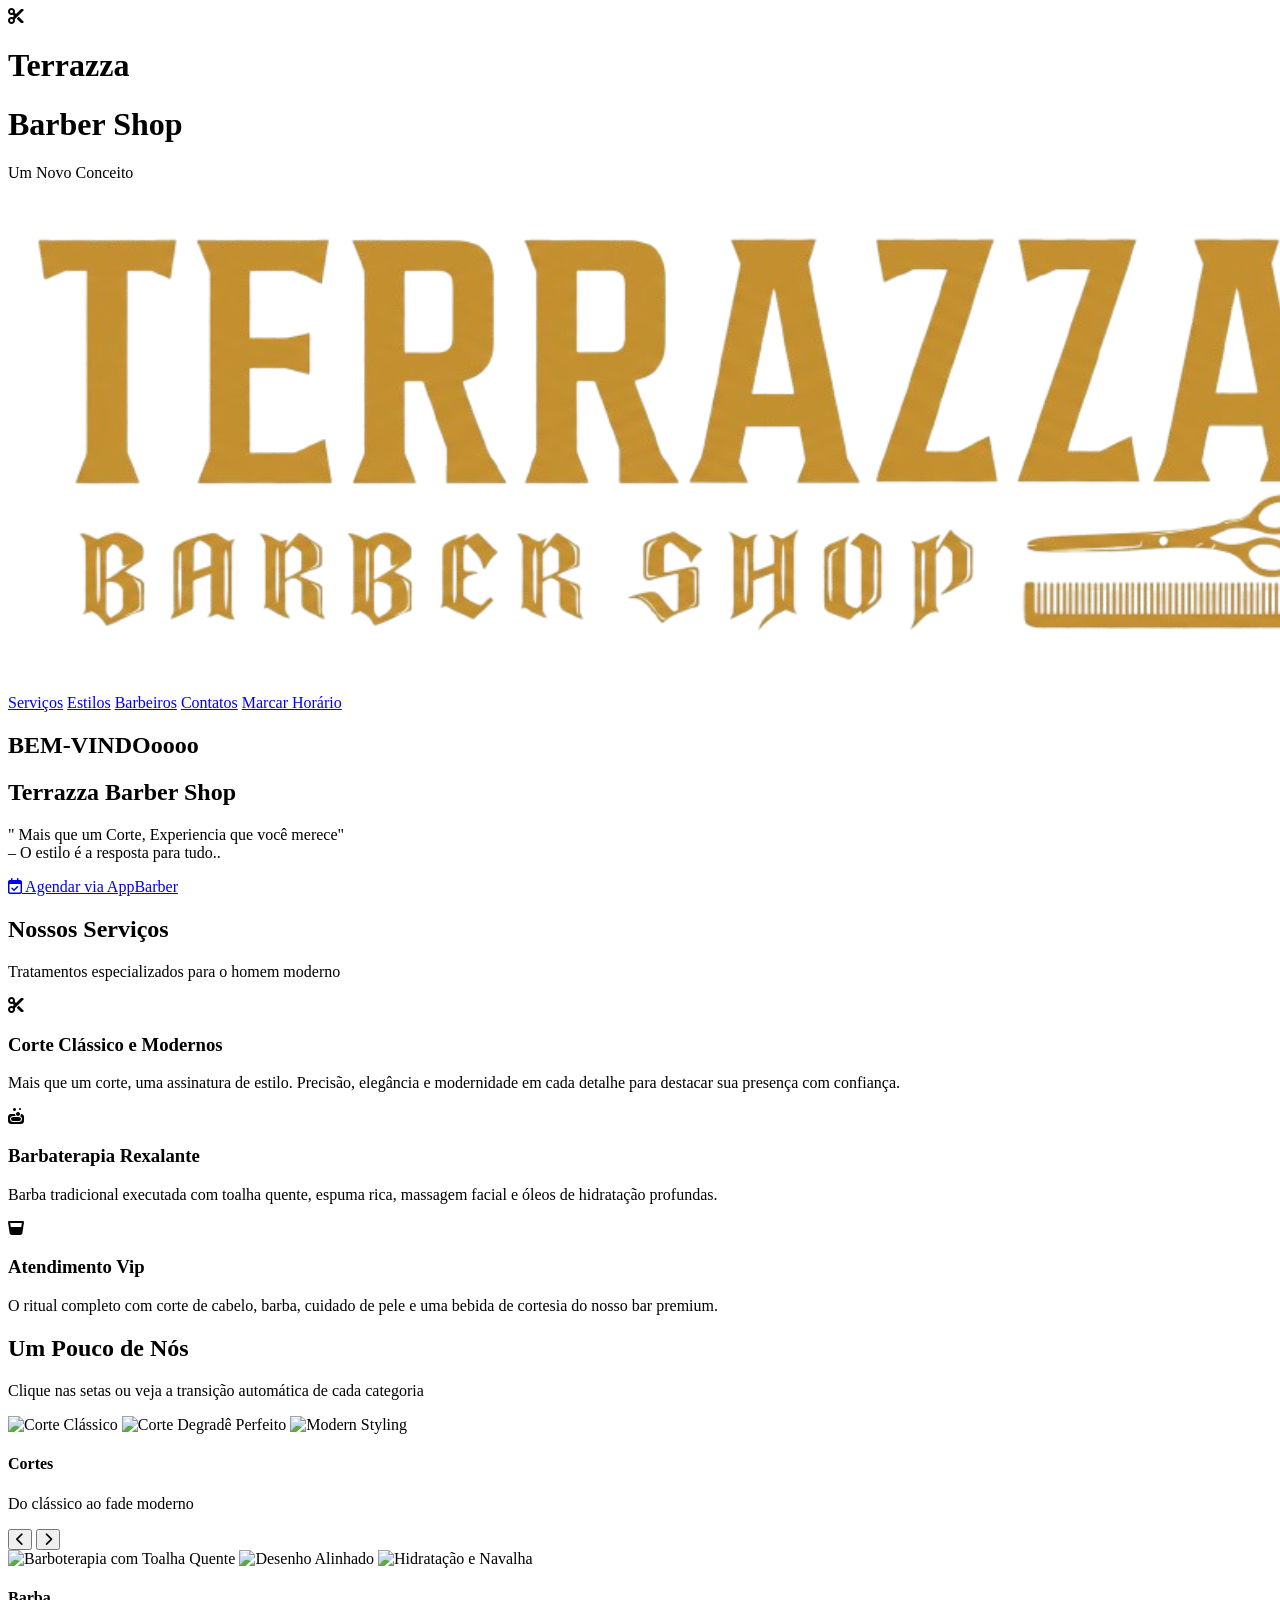
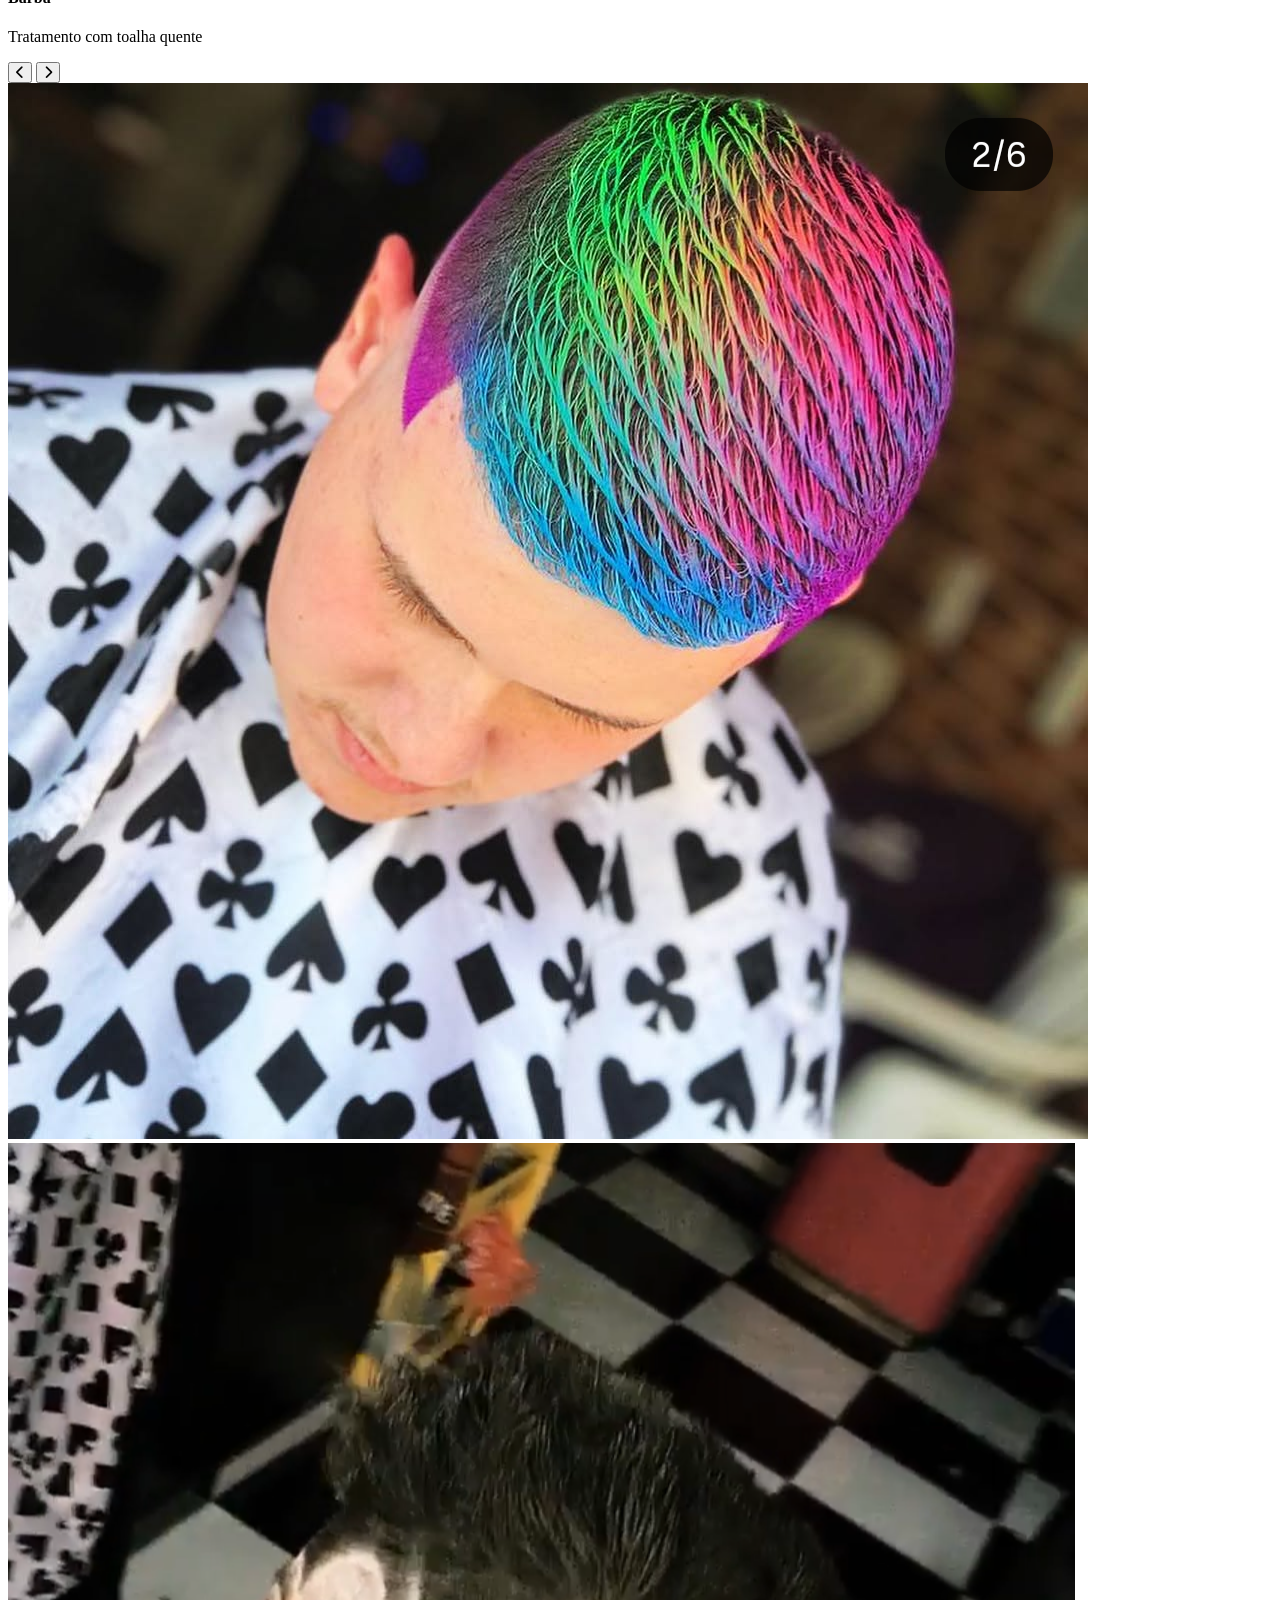
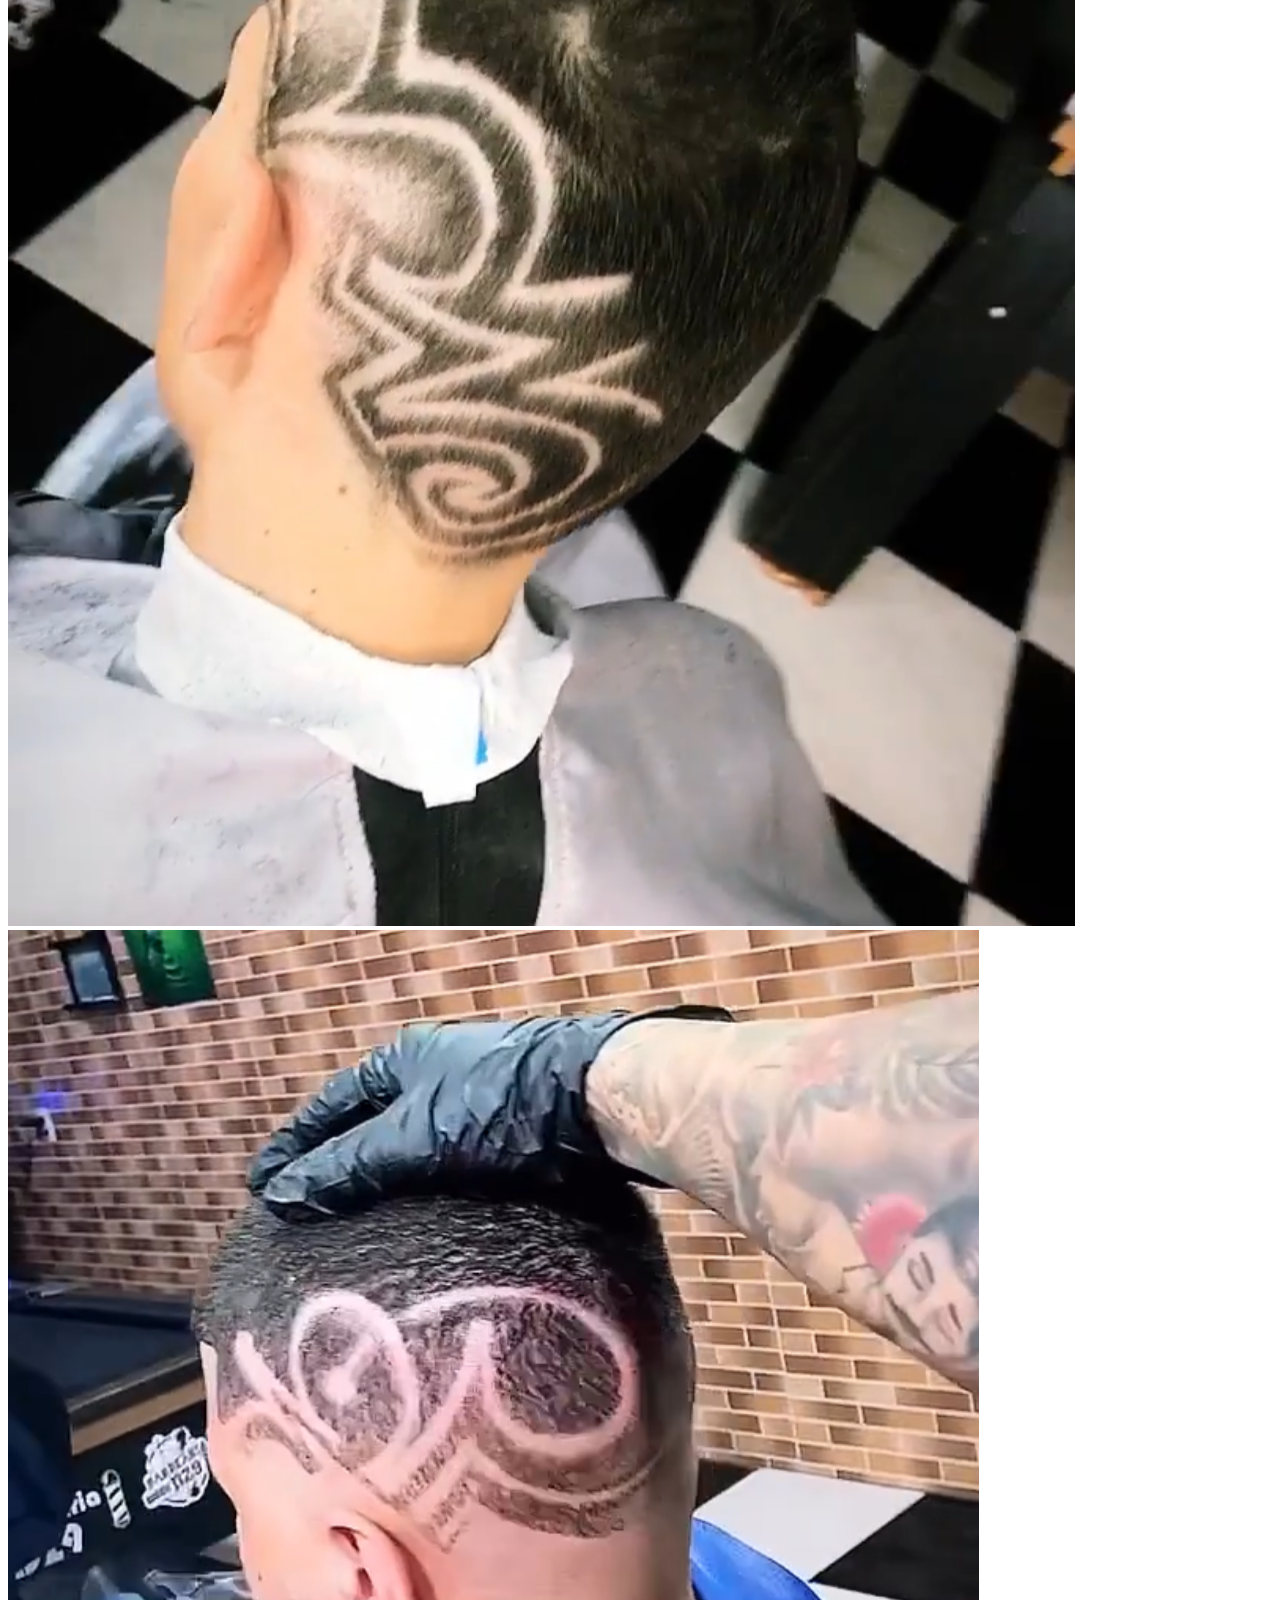
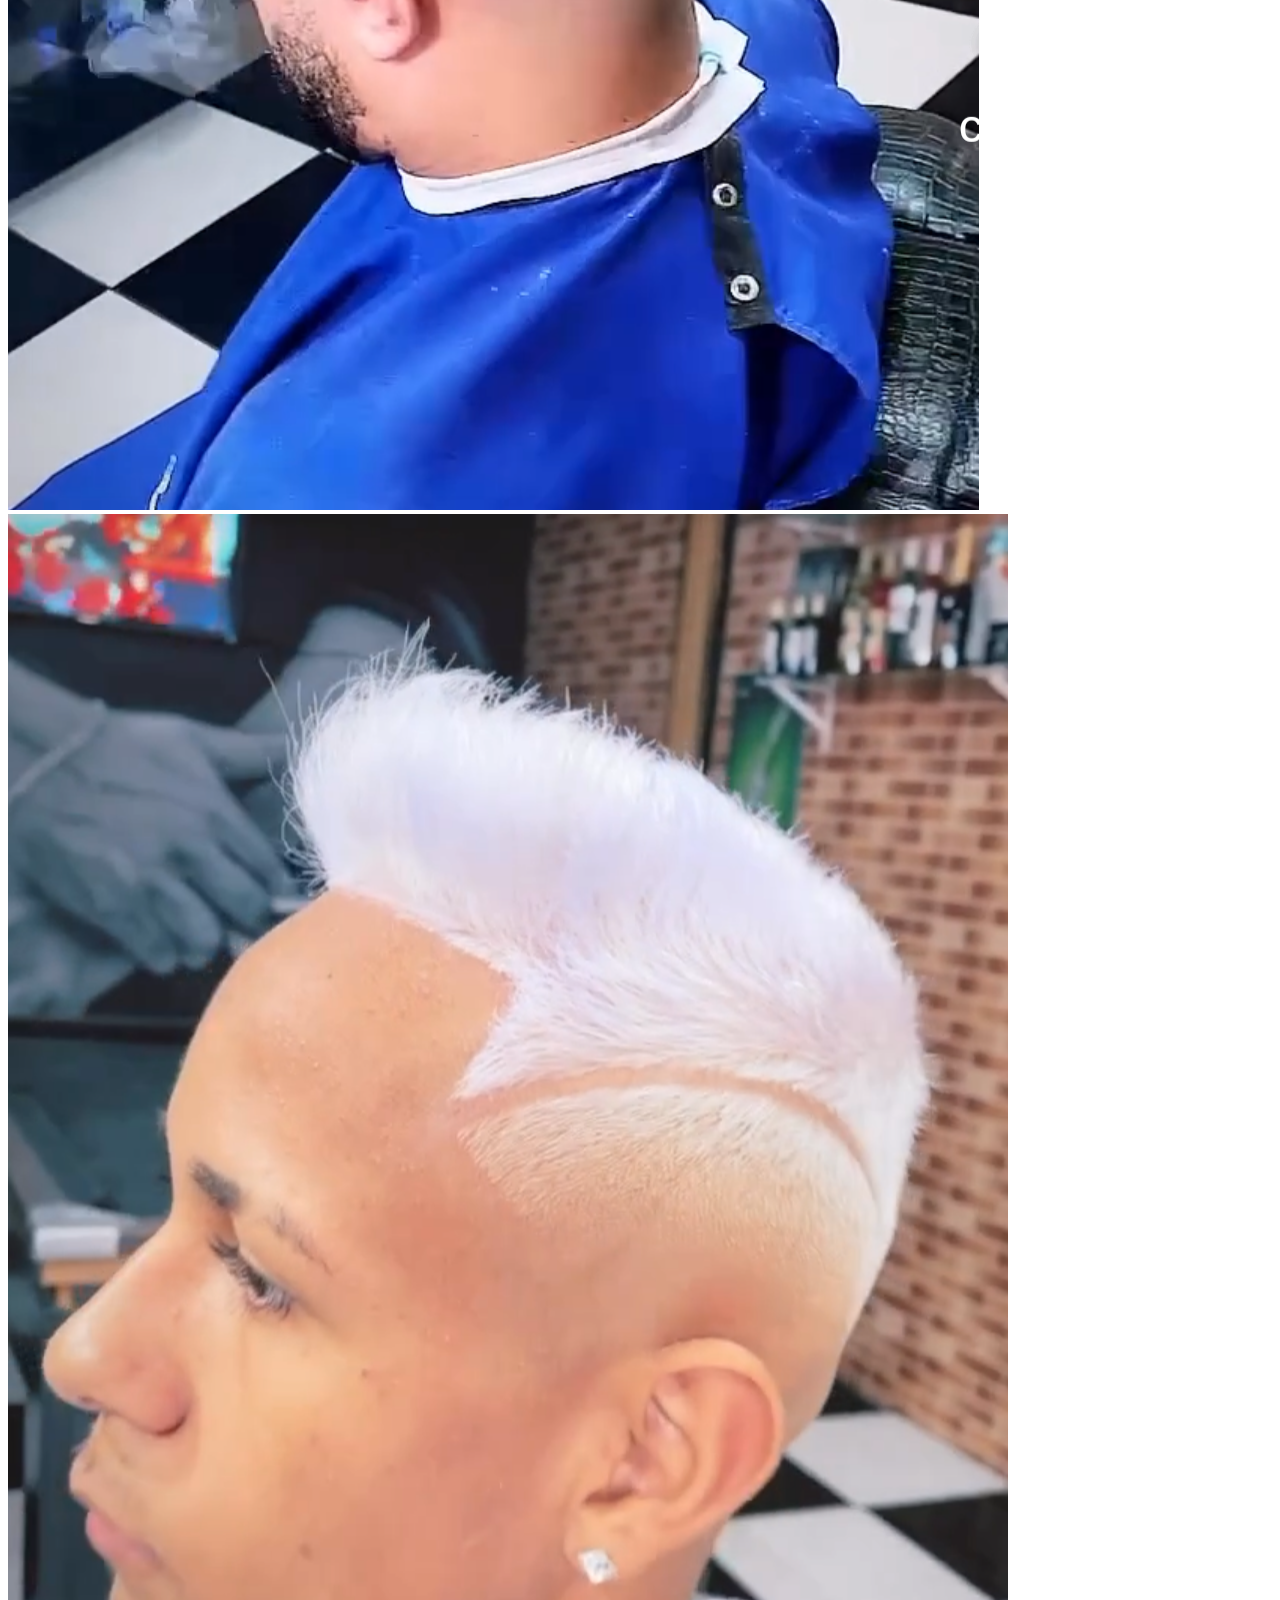
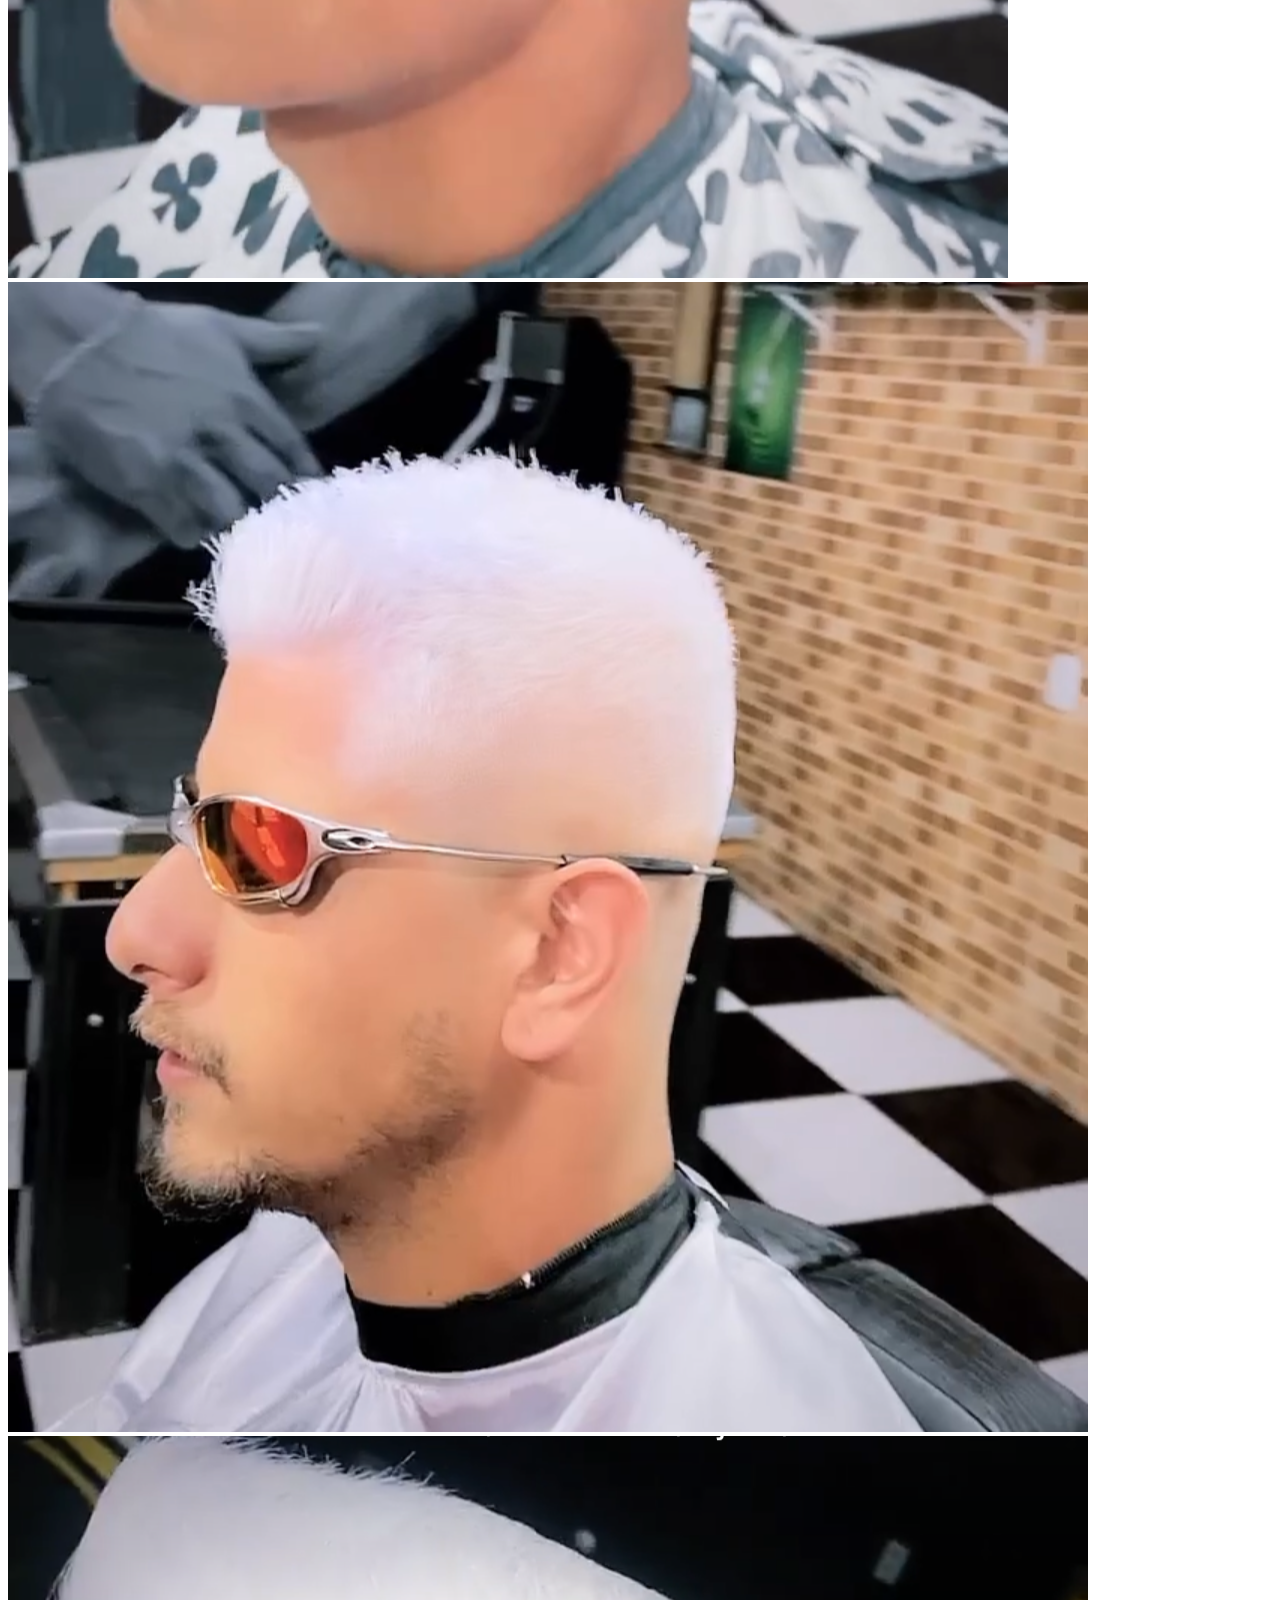
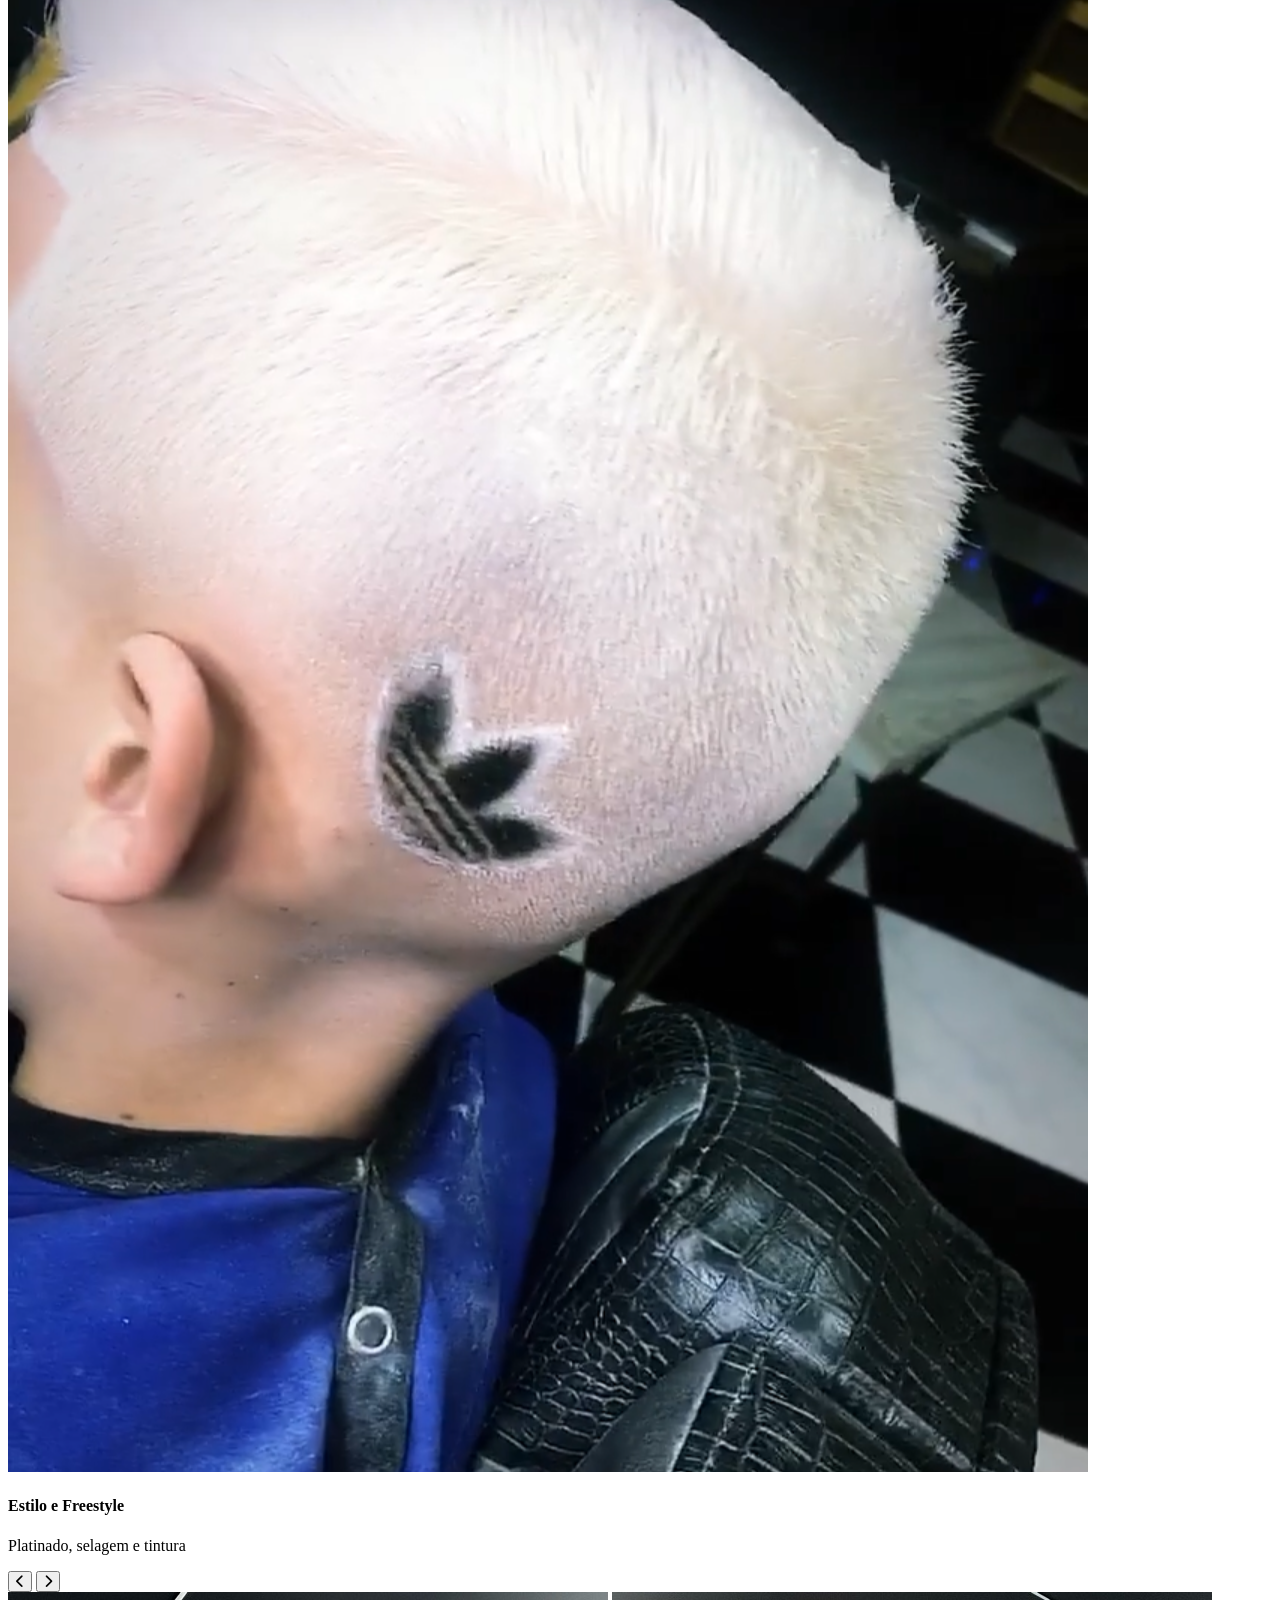
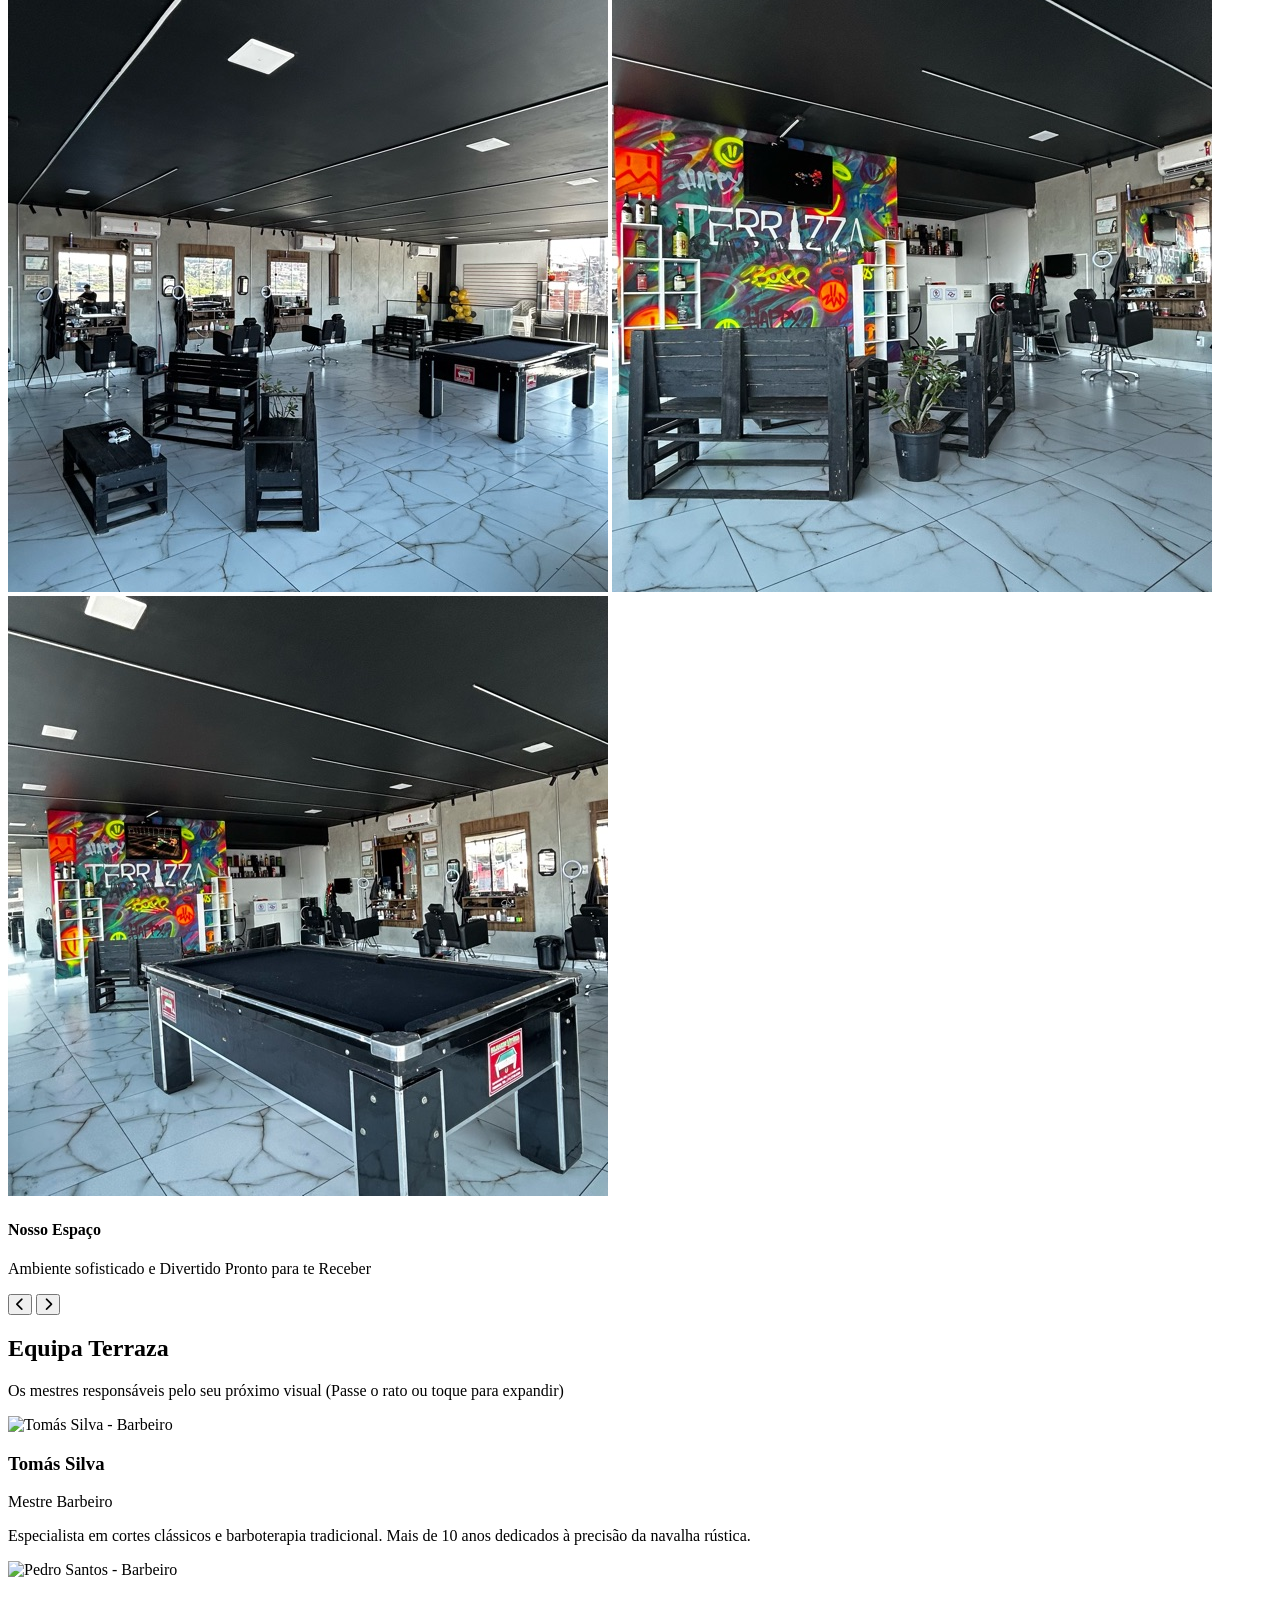
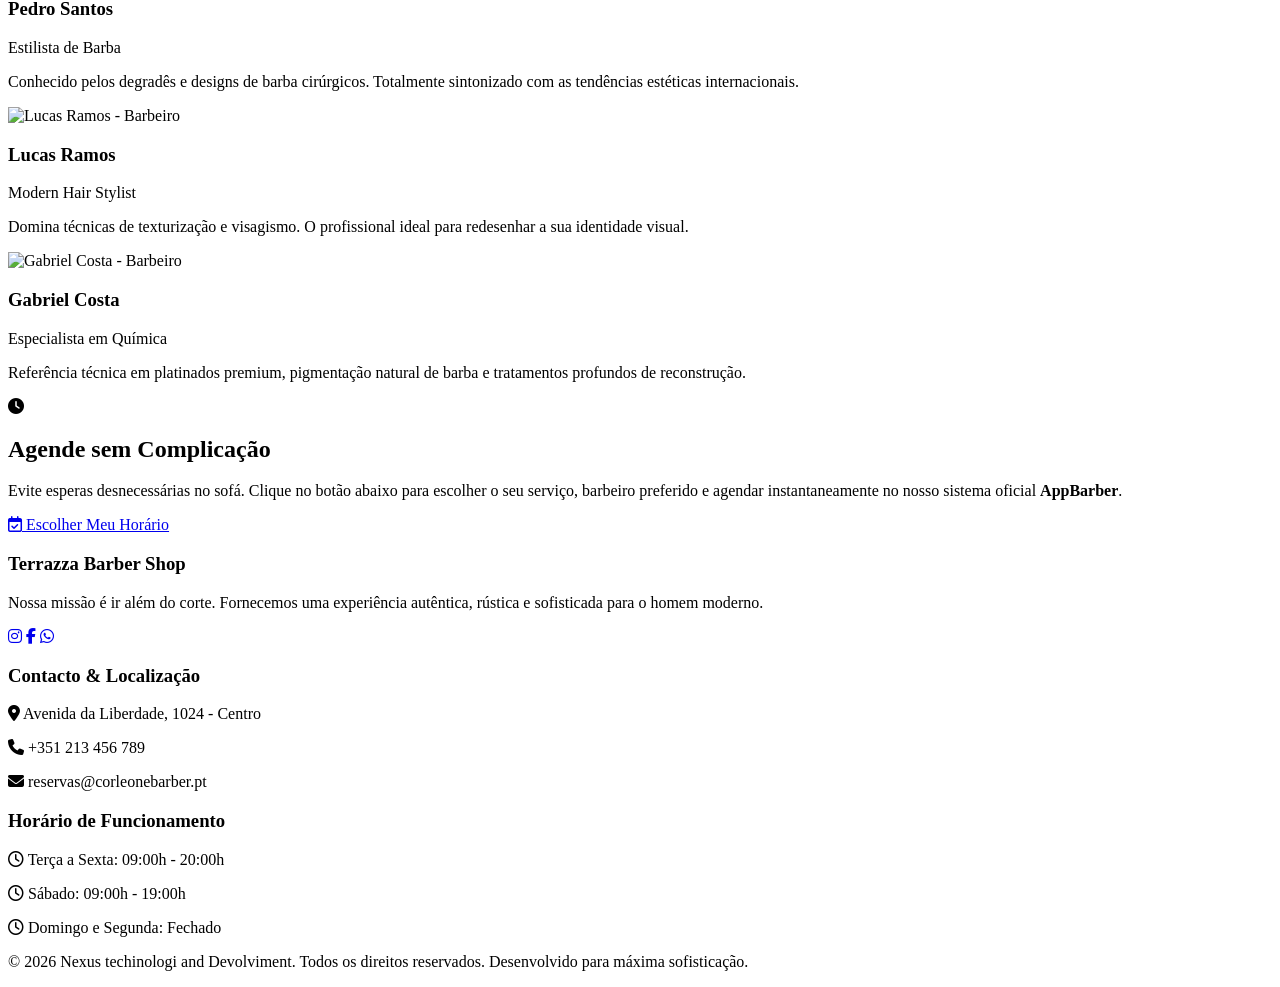
==== Terranza/index.html @ 456a2f0c "troca nove trocou de nome" ====
<!DOCTYPE html>
<html lang="pt">
<head>
    <meta charset="UTF-8">
    <meta name="viewport" content="width=device-width, initial-scale=1.0">
    <title>Terranza</title>
    
    <!-- Google Fonts -->
   <link href="https://fonts.googleapis.com/css2?family=Grenze+Gotisch:wght@700&display=swap" rel="stylesheet">
    <link rel="preconnect" href="https://fonts.googleapis.com">
    <link rel="preconnect" href="https://fonts.gstatic.com" crossorigin>
    <link href="https://fonts.googleapis.com/css2?family=Cinzel:wght@500;700;900&family=Montserrat:wght@300;400;600;800&display=swap" rel="stylesheet">
    <!-- FontAwesome para ícones rústicos -->
    <link rel="stylesheet" href="https://cdnjs.cloudflare.com/ajax/libs/font-awesome/6.4.0/css/all.min.css">
    <link rel="stylesheet" href="style.css">
</head>
<body>

    <!-- 1. Tela de Introdução (Preloader) -->
    <div id="preloader">
        <div class="preloader-conteudo">
            <i class="fa-solid fa-scissors tesoura-animacao"></i>
            <h1 class="preloader-logo">Terrazza</h1>
            <h1 class="preloader-subtitulo">Barber Shop</h1>
            <p class="preloader-slogan">Um Novo Conceito</p>   
        </div>
    </div>

    <!-- 2. Cabeçalho / Menu de Navegação -->
    <header>
        <img src="img/logoTerazza.png" alt="Terranza" class="logo-img">
        <nav>
            <a href="#servicos">Serviços</a>
            <a href="#galeria">Estilos</a>
            <a href="#barbeiros">Barbeiros</a>
            <a href="#contatos">Contatos</a>
            <a href="https://sites.appbarber.com.br/TerrazzaBarberShopp?utm_source=ig&utm_medium=social&utm_content=link_in_bio&fbclid=PAb21jcAR2reBleHRuA2FlbQIxMQBzcnRjBmFwcF9pZA81NjcwNjczNDMzNTI0MjcAAadpq1SL6H-AYDTK7CmD0HTihmGprkiI7F1E87IGQYU8YFIxCDFRo59BxiEW8w_aem_cICkZL1ZEs2uo2X0mKAj1w" class="btn-header">Marcar Horário</a>
        </nav>
    </header>

    <!-- 3. Banner Principal (Hero) -->
    <section id="inicio" class="hero">
        <h2>BEM-VINDOoooo</h2>
        <h1>Terrazza Barber Shop</h1>
        
        <!-- Frase de Efeito Marcante -->
        <p class="frase-efeito">
            " Mais que um Corte, Experiencia que você merece" <br>
            – O estilo é a resposta para tudo..
        </p>
        
        <!-- Link de Integração do AppBarber -->
        <a href="https://sites.appbarber.com.br/TerrazzaBarberShopp?utm_source=ig&utm_medium=social&utm_content=link_in_bio&fbclid=PAb21jcAR2reBleHRuA2FlbQIxMQBzcnRjBmFwcF9pZA81NjcwNjczNDMzNTI0MjcAAadpq1SL6H-AYDTK7CmD0HTihmGprkiI7F1E87IGQYU8YFIxCDFRo59BxiEW8w_aem_cICkZL1ZEs2uo2X0mKAj1w" target="_blank" class="btn-principal">
            <i class="fa-regular fa-calendar-check"></i> Agendar via AppBarber
        </a>
    </section>

    <!-- 4. Secção de Serviços -->
    <section id="servicos" class="secao">
        <div class="titulo-secao">
            <h2>Nossos Serviços</h2>
            <p>Tratamentos especializados para o homem moderno</p>
        </div>
        <div class="servicos-grid">
            <div class="servico-card">
                <i class="fa-solid fa-scissors servico-icone"></i>
                <h3>Corte Clássico e Modernos</h3>
                <p>Mais que um corte, uma assinatura de estilo. Precisão, elegância e modernidade em cada detalhe para destacar sua presença com confiança.</p>
            </div>
            <div class="servico-card">
                <i class="fa-solid fa-soap servico-icone"></i>
                <h3>Barbaterapia Rexalante</h3>
                <p>Barba tradicional executada com toalha quente, espuma rica, massagem facial e óleos de hidratação profundas.</p>
            </div>
            <div class="servico-card">
                <i class="fa-solid fa-whiskey-glass servico-icone"></i>
                <h3>Atendimento Vip</h3>
                <p>O ritual completo com corte de cabelo, barba, cuidado de pele e uma bebida de cortesia do nosso bar premium.</p>
            </div>
        </div>
    </section>

    <!-- 5. Secção Galeria de Estilos (Carrosséis Lado a Lado - Cortes, Barba, Química, Espaço) -->
    <section id="galeria" class="secao">
        <div class="titulo-secao">
            <h2>Um Pouco de Nós</h2>
            <p>Clique nas setas ou veja a transição automática de cada categoria</p>
        </div>
        
        <div class="galeria-grid">
            
            <!-- CARD 1: CORTES -->
            <div class="galeria-item" data-carousel="carousel-cortes">
                <div class="carrossel-slides">
                    <img src="https://images.unsplash.com/photo-1503951914875-452162b0f3f1?auto=format&fit=crop&q=80&w=600" class="slide active" alt="Corte Clássico">
                    <img src="https://images.unsplash.com/photo-1599351431202-1e0f0137899a?auto=format&fit=crop&q=80&w=600" class="slide" alt="Corte Degradê Perfeito">
                    <img src="https://images.unsplash.com/photo-1621605815971-fbc98d665033?auto=format&fit=crop&q=80&w=600" class="slide" alt="Modern Styling">
                </div>
                <div class="galeria-overlay">
                    <h4>Cortes</h4>
                    <p>Do clássico ao fade moderno</p>
                </div>
                <button class="carrossel-btn prev" onclick="mudarSlide('carousel-cortes', -1)"><i class="fas fa-chevron-left"></i></button>
                <button class="carrossel-btn next" onclick="mudarSlide('carousel-cortes', 1)"><i class="fas fa-chevron-right"></i></button>
            </div>

            <!-- CARD 2: BARBA -->
            <div class="galeria-item" data-carousel="carousel-barba">
                <div class="carrossel-slides">
                    <img src="https://images.unsplash.com/photo-1622286342621-4bd786c2447c?auto=format&fit=crop&q=80&w=600" class="slide active" alt="Barboterapia com Toalha Quente">
                    <img src="https://images.unsplash.com/photo-1503951914875-452162b0f3f1?auto=format&fit=crop&q=80&w=600" class="slide" alt="Desenho Alinhado">
                    <img src="https://images.unsplash.com/photo-1517832606299-7ae9b720a186?auto=format&fit=crop&q=80&w=600" class="slide" alt="Hidratação e Navalha">
                </div>
                <div class="galeria-overlay">
                    <h4>Barba</h4>
                    <p>Tratamento com toalha quente</p>
                </div>
                <button class="carrossel-btn prev" onclick="mudarSlide('carousel-barba', -1)"><i class="fas fa-chevron-left"></i></button>
                <button class="carrossel-btn next" onclick="mudarSlide('carousel-barba', 1)"><i class="fas fa-chevron-right"></i></button>
            </div>

            <!-- CARD 3: Estilo e Freestyle -->
            <div class="galeria-item" data-carousel="carousel-quimica">
                <div class="carrossel-slides">
                    <img src="img/1f.png" class="slide  imagem-card" alt="aaa">
                    <img src="img/1a.png" class="slide  imagem-card" alt="bbb">
                    <img src="img/1b.png" class="slide  imagem-card" alt="vvv">
                    <img src="img/1c.png" class="slide  imagem-card" alt="vvv">
                    <img src="img/1d.png" class="slide  imagem-card" alt="vvv">
                    <img src="img/1e.png" class="slide  imagem-card" alt="ddd">
                </div>
                <div class="galeria-overlay">
                    <h4>Estilo e Freestyle</h4>
                    <p>Platinado, selagem e tintura</p>
                </div>
                <button class="carrossel-btn prev" onclick="mudarSlide('carousel-quimica', -1)"><i class="fas fa-chevron-left"></i></button>
                <button class="carrossel-btn next" onclick="mudarSlide('carousel-quimica', 1)"><i class="fas fa-chevron-right"></i></button>
            </div>

            <!-- CARD 4: ESPAÇO -->
            <div class="galeria-item" data-carousel="carousel-espaco">
                <div class="carrossel-slides" id="carousel-espaco">
                    <img src="img/barbeariaR1.jpg" class="slide active imagem-card" alt="bbb">
                    <img src="img/barbeariaR12.jpg" class="slide  imagem-card" alt="vvv">
                    <img src="img/barbeariaR3.jpg" class="slide  imagem-card" alt="vvv">
                 </div>
                <div class="galeria-overlay">
                    <h4>Nosso Espaço</h4>
                    <p>Ambiente sofisticado e Divertido Pronto para te Receber</p>
                </div>
                <button class="carrossel-btn prev" onclick="mudarSlide('carousel-espaco', -1)"><i class="fas fa-chevron-left"></i></button>
                <button class="carrossel-btn next" onclick="mudarSlide('carousel-espaco', 1)"><i class="fas fa-chevron-right"></i></button>
            </div>

        </div>
    </section>

    <!-- 6. Secção de Barbeiros (Equipa) -->
    <section id="barbeiros" class="secao">
        <div class="titulo-secao">
            <h2>Equipa Terraza</h2>
            <p>Os mestres responsáveis pelo seu próximo visual (Passe o rato ou toque para expandir)</p>
        </div>
        
        <div class="barbeiros-container">
            <!-- BARBEIRO 1 -->
            <div class="barbeiro-card">
                <img src="https://images.unsplash.com/photo-1519085360753-af0119f7cbe7?auto=format&fit=crop&q=80&w=600" class="barbeiro-img-bg" alt="Tomás Silva - Barbeiro">
                <div class="barbeiro-overlay">
                    <h3>Tomás Silva</h3>
                    <div class="barbeiro-detalhes">
                        <span>Mestre Barbeiro</span>
                        <p>Especialista em cortes clássicos e barboterapia tradicional. Mais de 10 anos dedicados à precisão da navalha rústica.</p>
                    </div>
                </div>
            </div>

            <!-- BARBEIRO 2 -->
            <div class="barbeiro-card">
                <img src="https://images.unsplash.com/photo-1600486913747-55e5470d6f40?auto=format&fit=crop&q=80&w=600" class="barbeiro-img-bg" alt="Pedro Santos - Barbeiro">
                <div class="barbeiro-overlay">
                    <h3>Pedro Santos</h3>
                    <div class="barbeiro-detalhes">
                        <span>Estilista de Barba</span>
                        <p>Conhecido pelos degradês e designs de barba cirúrgicos. Totalmente sintonizado com as tendências estéticas internacionais.</p>
                    </div>
                </div>
            </div>

            <!-- BARBEIRO 3 -->
            <div class="barbeiro-card">
                <img src="https://images.unsplash.com/photo-1503951914875-452162b0f3f1?auto=format&fit=crop&q=80&w=600" class="barbeiro-img-bg" alt="Lucas Ramos - Barbeiro">
                <div class="barbeiro-overlay">
                    <h3>Lucas Ramos</h3>
                    <div class="barbeiro-detalhes">
                        <span>Modern Hair Stylist</span>
                        <p>Domina técnicas de texturização e visagismo. O profissional ideal para redesenhar a sua identidade visual.</p>
                    </div>
                </div>
            </div>

            <!-- BARBEIRO 4 -->
            <div class="barbeiro-card">
                <img src="https://images.unsplash.com/photo-1621605815971-fbc98d665033?auto=format&fit=crop&q=80&w=600" class="barbeiro-img-bg" alt="Gabriel Costa - Barbeiro">
                <div class="barbeiro-overlay">
                    <h3>Gabriel Costa</h3>
                    <div class="barbeiro-detalhes">
                        <span>Especialista em Química</span>
                        <p>Referência técnica em platinados premium, pigmentação natural de barba e tratamentos profundos de reconstrução.</p>
                    </div>
                </div>
            </div>
        </div>
    </section>

    <!-- 7. Área Especial de Marcações (AppBarber) -->
    <section id="marcações" class="agendamento">
        <div class="agendamento-container">
            <i class="fa-solid fa-clock"></i>
            <h2>Agende sem Complicação</h2>
            <p>Evite esperas desnecessárias no sofá. Clique no botão abaixo para escolher o seu serviço, barbeiro preferido e agendar instantaneamente no nosso sistema oficial <strong>AppBarber</strong>.</p>
            <a href="https://sites.appbarber.com.br/TerrazzaBarberShopp?utm_source=ig&utm_medium=social&utm_content=link_in_bio&fbclid=PAb21jcAR2reBleHRuA2FlbQIxMQBzcnRjBmFwcF9pZA81NjcwNjczNDMzNTI0MjcAAadpq1SL6H-AYDTK7CmD0HTihmGprkiI7F1E87IGQYU8YFIxCDFRo59BxiEW8w_aem_cICkZL1ZEs2uo2X0mKAj1w" target="_blank" class="btn-principal">
                <i class="fa-regular fa-calendar-check"></i> Escolher Meu Horário
            </a>
        </div>
    </section>

    <!-- Rodapé -->
    <footer>
        <div class="footer-conteudo" id="contatos">
            <div class="footer-coluna">
                <h3>Terrazza Barber Shop</h3>
                <p>Nossa missão é ir além do corte. Fornecemos uma experiência autêntica, rústica e sofisticada para o homem moderno.</p>
                <div class="redes-sociais">
                    <a href="#"><i class="fa-brands fa-instagram"></i></a>
                    <a href="#"><i class="fa-brands fa-facebook-f"></i></a>
                    <a href="#"><i class="fa-brands fa-whatsapp"></i></a>
                </div>
            </div>
            <div class="footer-coluna">
                <h3>Contacto & Localização</h3>
                <p><i class="fa-solid fa-location-dot"></i> Avenida da Liberdade, 1024 - Centro</p>
                <p><i class="fa-solid fa-phone"></i> +351 213 456 789</p>
                <p><i class="fa-solid fa-envelope"></i> reservas@corleonebarber.pt</p>
            </div>
            <div class="footer-coluna">
                <h3>Horário de Funcionamento</h3>
                <p><i class="fa-regular fa-clock"></i> Terça a Sexta: 09:00h - 20:00h</p>
                <p><i class="fa-regular fa-clock"></i> Sábado: 09:00h - 19:00h</p>
                <p><i class="fa-regular fa-clock"></i> Domingo e Segunda: Fechado</p>
            </div>
        </div>
        <div class="direitos">
            <p>&copy; 2026 Nexus techinologi and Devolviment. Todos os direitos reservados. Desenvolvido para máxima sofisticação.</p>
        </div>
    </footer>

    <!-- Scripts do Site -->
    <script>
        // 1. Controlo da animação de entrada (Preloader)
        window.addEventListener('load', () => {
            setTimeout(() => {
                const preloader = document.getElementById('preloader');
                preloader.classList.add('ocultar-preloader');
            }, 2200);
        });

        // 1.5 Lógica de Toque e Destaque para as Cartas de Barbeiros (Mobile Friendly)
        document.addEventListener('DOMContentLoaded', () => {
            const cardsBarbeiros = document.querySelectorAll('.barbeiro-card');
            
            cardsBarbeiros.forEach(card => {
                card.addEventListener('click', (e) => {
                    // Se a carta clicada já está expandida, fecha-a
                    if (card.classList.contains('expandido')) {
                        card.classList.remove('expandido');
                    } else {
                        // Fecha qualquer outra carta aberta
                        cardsBarbeiros.forEach(c => c.classList.remove('expandido'));
                        // Expande a carta atual
                        card.classList.add('expandido');
                    }
                });
            });
        });

        // 2. Lógica Independente de Carrossel para cada Coluna da Galeria
        const carrosselEstados = {
            'carousel-cortes': { index: 0 },
            'carousel-barba': { index: 0 },
            'carousel-quimica': { index: 0 },
            'carousel-espaco': { index: 0 }
        };

        function mudarSlide(carouselId, direcao) {
            const itemElemento = document.querySelector(`[data-carousel="${carouselId}"]`);
            if (!itemElemento) return;

            const slides = itemElemento.querySelectorAll('.slide');
            const totalSlides = slides.length;

            // Remove classe ativa do slide atual
            slides[carrosselEstados[carouselId].index].classList.remove('active');

            // Calcula o índice seguinte com loop cíclico
            let novoIndex = carrosselEstados[carouselId].index + direcao;
            if (novoIndex >= totalSlides) novoIndex = 0;
            if (novoIndex < 0) novoIndex = totalSlides - 1;

            // Define o novo índice ativo e adiciona a classe correspondente
            carrosselEstados[carouselId].index = novoIndex;
            slides[novoIndex].classList.add('active');
        }

        // 3. Transição Automática em Tempos Alternados (efeito fluído e dinâmico)
        setInterval(() => mudarSlide('carousel-cortes', 1), 4000);   // Muda a cada 4.0 segundos
        setInterval(() => mudarSlide('carousel-barba', 1), 4500);    // Muda a cada 4.5 segundos
        setInterval(() => mudarSlide('carousel-quimica', 1), 5000);  // Muda a cada 5.0 segundos
        setInterval(() => mudarSlide('carousel-espaco', 1), 5500);   // Muda a cada 5.5 segundos
    </script>
</body>
</html>
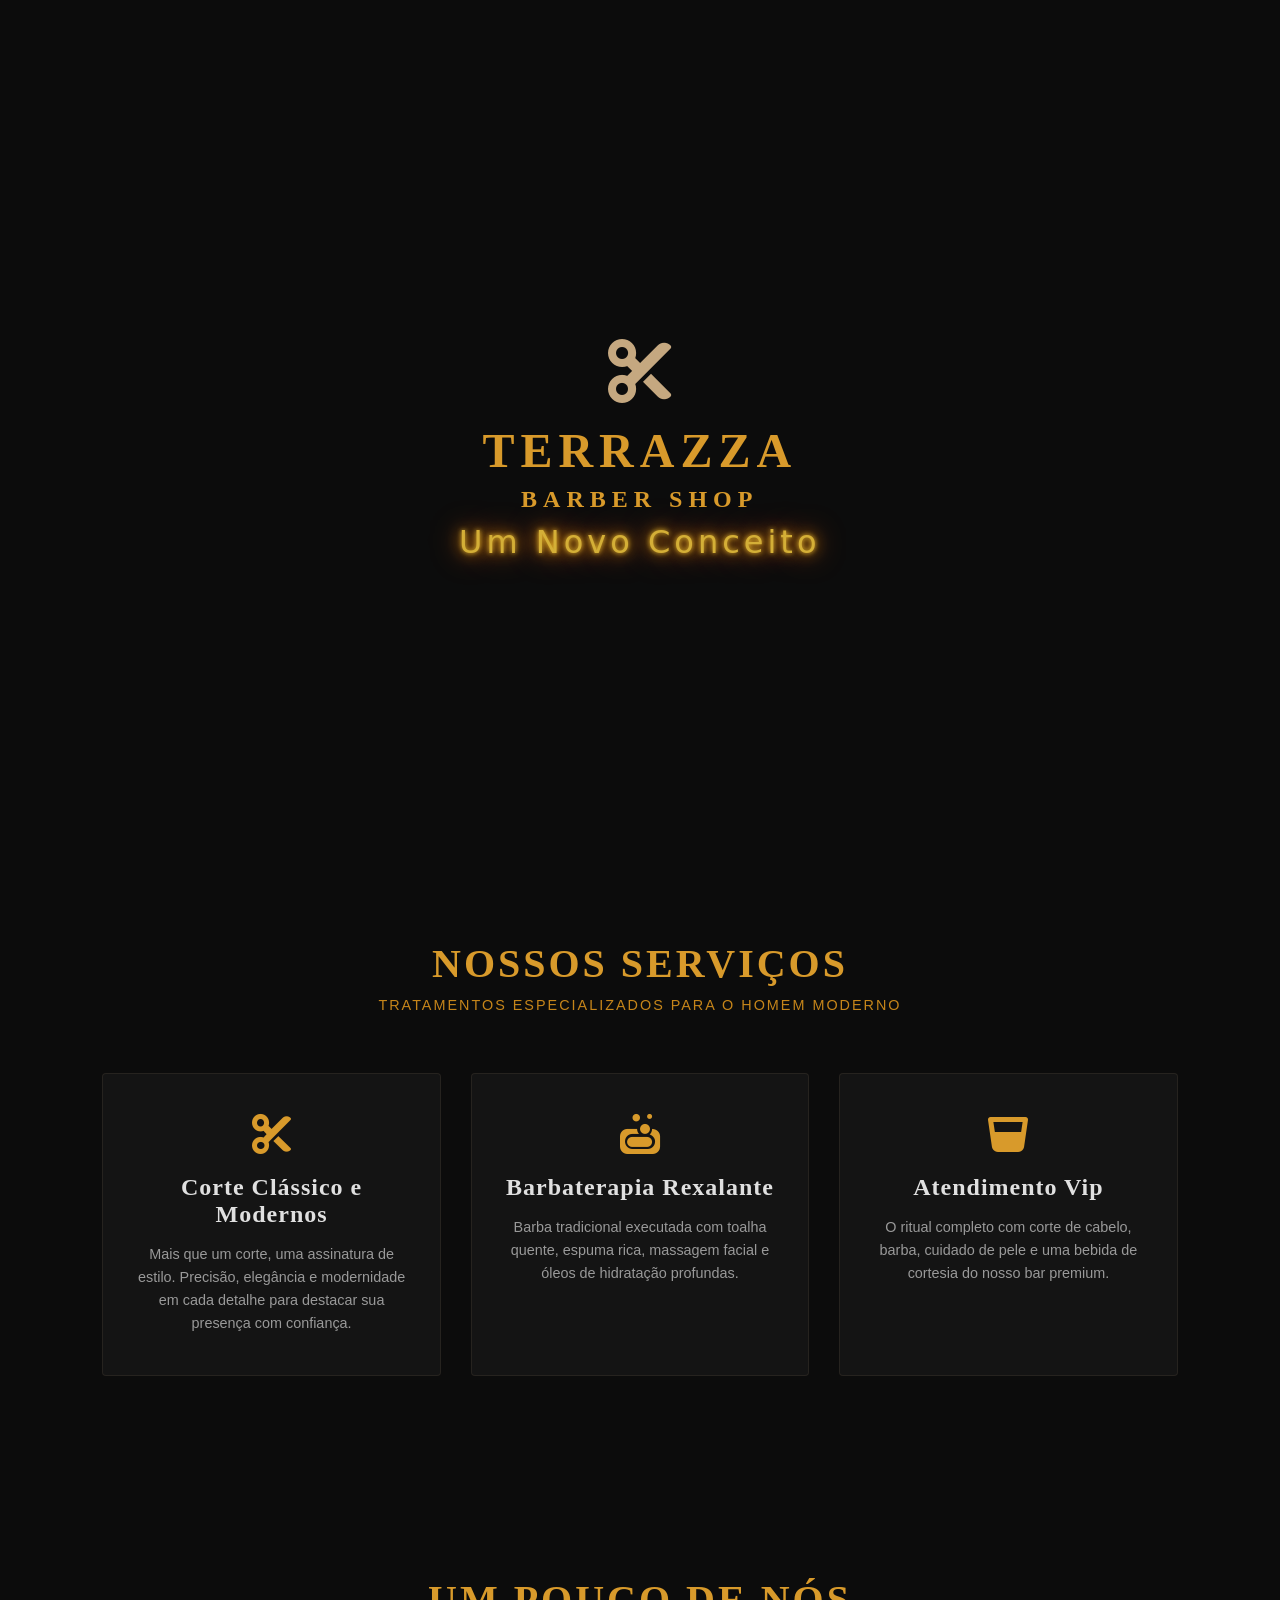
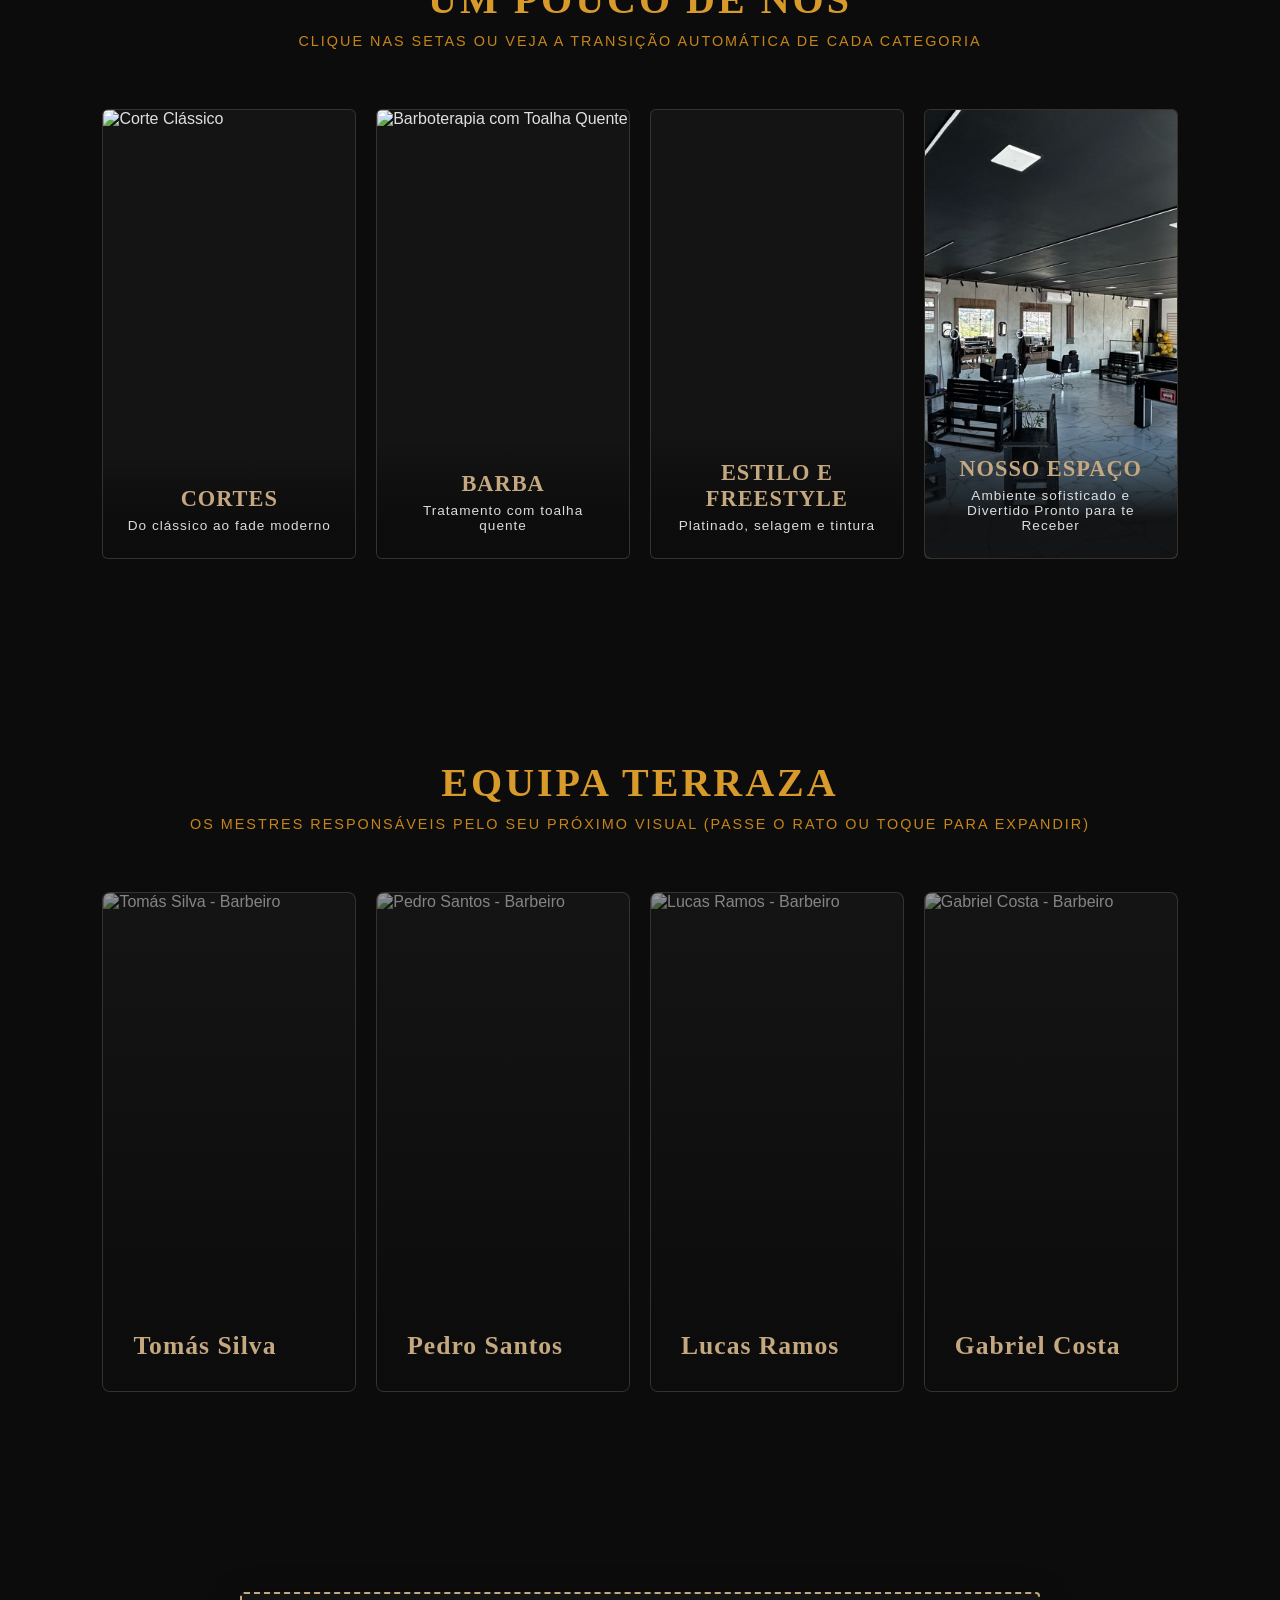
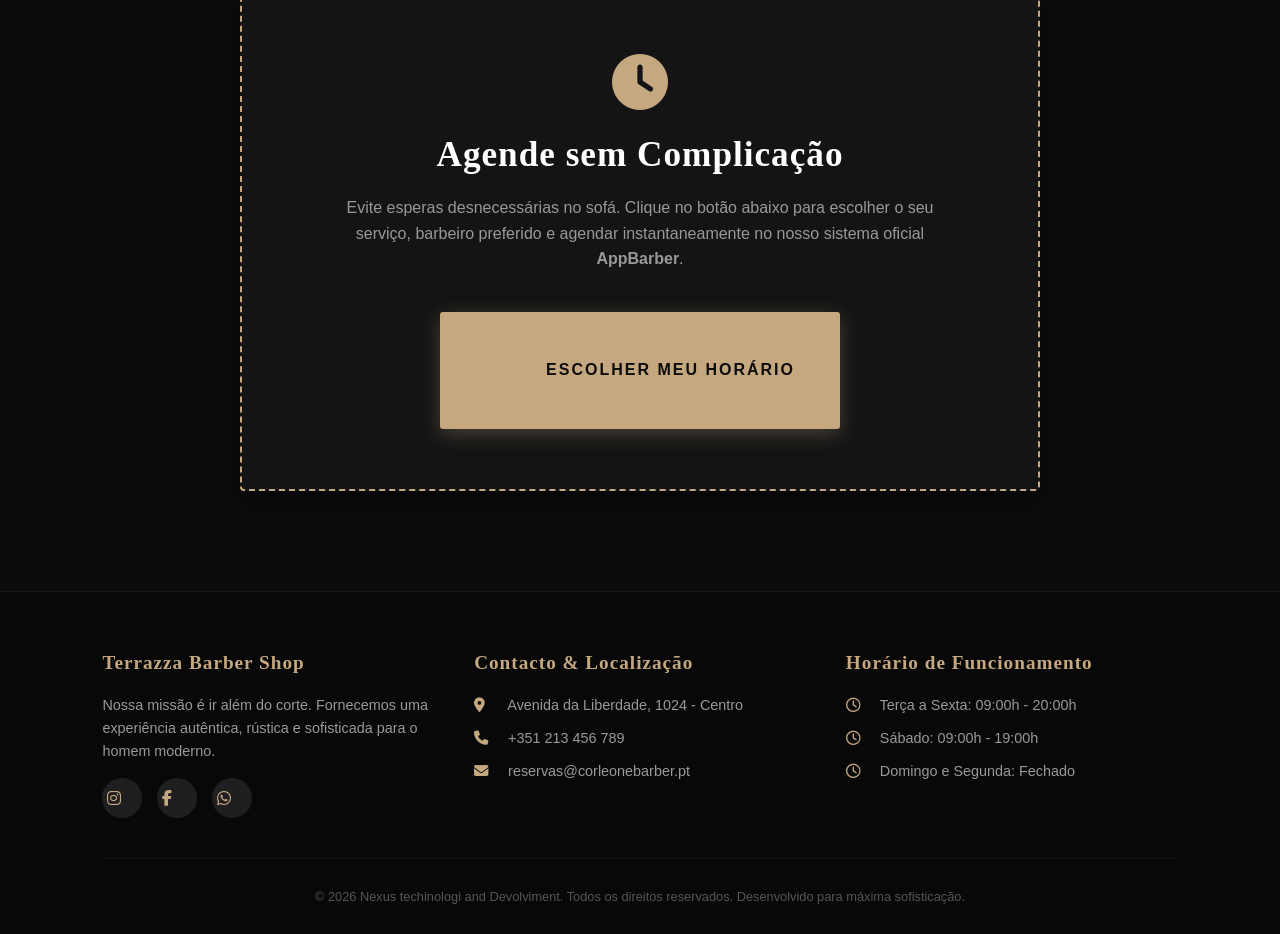
==== commit e0881b6b: "Add files via upload" ====
--- a/Terranza/index.html
+++ b/Terranza/index.html
@@ -1,322 +1,322 @@
-<!DOCTYPE html>
-<html lang="pt">
-<head>
-    <meta charset="UTF-8">
-    <meta name="viewport" content="width=device-width, initial-scale=1.0">
-    <title>Terranza</title>
-    
-    <!-- Google Fonts -->
-   <link href="https://fonts.googleapis.com/css2?family=Grenze+Gotisch:wght@700&display=swap" rel="stylesheet">
-    <link rel="preconnect" href="https://fonts.googleapis.com">
-    <link rel="preconnect" href="https://fonts.gstatic.com" crossorigin>
-    <link href="https://fonts.googleapis.com/css2?family=Cinzel:wght@500;700;900&family=Montserrat:wght@300;400;600;800&display=swap" rel="stylesheet">
-    <!-- FontAwesome para ícones rústicos -->
-    <link rel="stylesheet" href="https://cdnjs.cloudflare.com/ajax/libs/font-awesome/6.4.0/css/all.min.css">
-    <link rel="stylesheet" href="style.css">
-</head>
-<body>
-
-    <!-- 1. Tela de Introdução (Preloader) -->
-    <div id="preloader">
-        <div class="preloader-conteudo">
-            <i class="fa-solid fa-scissors tesoura-animacao"></i>
-            <h1 class="preloader-logo">Terrazza</h1>
-            <h1 class="preloader-subtitulo">Barber Shop</h1>
-            <p class="preloader-slogan">Um Novo Conceito</p>   
-        </div>
-    </div>
-
-    <!-- 2. Cabeçalho / Menu de Navegação -->
-    <header>
-        <img src="img/logoTerazza.png" alt="Terranza" class="logo-img">
-        <nav>
-            <a href="#servicos">Serviços</a>
-            <a href="#galeria">Estilos</a>
-            <a href="#barbeiros">Barbeiros</a>
-            <a href="#contatos">Contatos</a>
-            <a href="https://sites.appbarber.com.br/TerrazzaBarberShopp?utm_source=ig&utm_medium=social&utm_content=link_in_bio&fbclid=PAb21jcAR2reBleHRuA2FlbQIxMQBzcnRjBmFwcF9pZA81NjcwNjczNDMzNTI0MjcAAadpq1SL6H-AYDTK7CmD0HTihmGprkiI7F1E87IGQYU8YFIxCDFRo59BxiEW8w_aem_cICkZL1ZEs2uo2X0mKAj1w" class="btn-header">Marcar Horário</a>
-        </nav>
-    </header>
-
-    <!-- 3. Banner Principal (Hero) -->
-    <section id="inicio" class="hero">
-        <h2>BEM-VINDOoooo</h2>
-        <h1>Terrazza Barber Shop</h1>
-        
-        <!-- Frase de Efeito Marcante -->
-        <p class="frase-efeito">
-            " Mais que um Corte, Experiencia que você merece" <br>
-            – O estilo é a resposta para tudo..
-        </p>
-        
-        <!-- Link de Integração do AppBarber -->
-        <a href="https://sites.appbarber.com.br/TerrazzaBarberShopp?utm_source=ig&utm_medium=social&utm_content=link_in_bio&fbclid=PAb21jcAR2reBleHRuA2FlbQIxMQBzcnRjBmFwcF9pZA81NjcwNjczNDMzNTI0MjcAAadpq1SL6H-AYDTK7CmD0HTihmGprkiI7F1E87IGQYU8YFIxCDFRo59BxiEW8w_aem_cICkZL1ZEs2uo2X0mKAj1w" target="_blank" class="btn-principal">
-            <i class="fa-regular fa-calendar-check"></i> Agendar via AppBarber
-        </a>
-    </section>
-
-    <!-- 4. Secção de Serviços -->
-    <section id="servicos" class="secao">
-        <div class="titulo-secao">
-            <h2>Nossos Serviços</h2>
-            <p>Tratamentos especializados para o homem moderno</p>
-        </div>
-        <div class="servicos-grid">
-            <div class="servico-card">
-                <i class="fa-solid fa-scissors servico-icone"></i>
-                <h3>Corte Clássico e Modernos</h3>
-                <p>Mais que um corte, uma assinatura de estilo. Precisão, elegância e modernidade em cada detalhe para destacar sua presença com confiança.</p>
-            </div>
-            <div class="servico-card">
-                <i class="fa-solid fa-soap servico-icone"></i>
-                <h3>Barbaterapia Rexalante</h3>
-                <p>Barba tradicional executada com toalha quente, espuma rica, massagem facial e óleos de hidratação profundas.</p>
-            </div>
-            <div class="servico-card">
-                <i class="fa-solid fa-whiskey-glass servico-icone"></i>
-                <h3>Atendimento Vip</h3>
-                <p>O ritual completo com corte de cabelo, barba, cuidado de pele e uma bebida de cortesia do nosso bar premium.</p>
-            </div>
-        </div>
-    </section>
-
-    <!-- 5. Secção Galeria de Estilos (Carrosséis Lado a Lado - Cortes, Barba, Química, Espaço) -->
-    <section id="galeria" class="secao">
-        <div class="titulo-secao">
-            <h2>Um Pouco de Nós</h2>
-            <p>Clique nas setas ou veja a transição automática de cada categoria</p>
-        </div>
-        
-        <div class="galeria-grid">
-            
-            <!-- CARD 1: CORTES -->
-            <div class="galeria-item" data-carousel="carousel-cortes">
-                <div class="carrossel-slides">
-                    <img src="https://images.unsplash.com/photo-1503951914875-452162b0f3f1?auto=format&fit=crop&q=80&w=600" class="slide active" alt="Corte Clássico">
-                    <img src="https://images.unsplash.com/photo-1599351431202-1e0f0137899a?auto=format&fit=crop&q=80&w=600" class="slide" alt="Corte Degradê Perfeito">
-                    <img src="https://images.unsplash.com/photo-1621605815971-fbc98d665033?auto=format&fit=crop&q=80&w=600" class="slide" alt="Modern Styling">
-                </div>
-                <div class="galeria-overlay">
-                    <h4>Cortes</h4>
-                    <p>Do clássico ao fade moderno</p>
-                </div>
-                <button class="carrossel-btn prev" onclick="mudarSlide('carousel-cortes', -1)"><i class="fas fa-chevron-left"></i></button>
-                <button class="carrossel-btn next" onclick="mudarSlide('carousel-cortes', 1)"><i class="fas fa-chevron-right"></i></button>
-            </div>
-
-            <!-- CARD 2: BARBA -->
-            <div class="galeria-item" data-carousel="carousel-barba">
-                <div class="carrossel-slides">
-                    <img src="https://images.unsplash.com/photo-1622286342621-4bd786c2447c?auto=format&fit=crop&q=80&w=600" class="slide active" alt="Barboterapia com Toalha Quente">
-                    <img src="https://images.unsplash.com/photo-1503951914875-452162b0f3f1?auto=format&fit=crop&q=80&w=600" class="slide" alt="Desenho Alinhado">
-                    <img src="https://images.unsplash.com/photo-1517832606299-7ae9b720a186?auto=format&fit=crop&q=80&w=600" class="slide" alt="Hidratação e Navalha">
-                </div>
-                <div class="galeria-overlay">
-                    <h4>Barba</h4>
-                    <p>Tratamento com toalha quente</p>
-                </div>
-                <button class="carrossel-btn prev" onclick="mudarSlide('carousel-barba', -1)"><i class="fas fa-chevron-left"></i></button>
-                <button class="carrossel-btn next" onclick="mudarSlide('carousel-barba', 1)"><i class="fas fa-chevron-right"></i></button>
-            </div>
-
-            <!-- CARD 3: Estilo e Freestyle -->
-            <div class="galeria-item" data-carousel="carousel-quimica">
-                <div class="carrossel-slides">
-                    <img src="img/1f.png" class="slide  imagem-card" alt="aaa">
-                    <img src="img/1a.png" class="slide  imagem-card" alt="bbb">
-                    <img src="img/1b.png" class="slide  imagem-card" alt="vvv">
-                    <img src="img/1c.png" class="slide  imagem-card" alt="vvv">
-                    <img src="img/1d.png" class="slide  imagem-card" alt="vvv">
-                    <img src="img/1e.png" class="slide  imagem-card" alt="ddd">
-                </div>
-                <div class="galeria-overlay">
-                    <h4>Estilo e Freestyle</h4>
-                    <p>Platinado, selagem e tintura</p>
-                </div>
-                <button class="carrossel-btn prev" onclick="mudarSlide('carousel-quimica', -1)"><i class="fas fa-chevron-left"></i></button>
-                <button class="carrossel-btn next" onclick="mudarSlide('carousel-quimica', 1)"><i class="fas fa-chevron-right"></i></button>
-            </div>
-
-            <!-- CARD 4: ESPAÇO -->
-            <div class="galeria-item" data-carousel="carousel-espaco">
-                <div class="carrossel-slides" id="carousel-espaco">
-                    <img src="img/barbeariaR1.jpg" class="slide active imagem-card" alt="bbb">
-                    <img src="img/barbeariaR12.jpg" class="slide  imagem-card" alt="vvv">
-                    <img src="img/barbeariaR3.jpg" class="slide  imagem-card" alt="vvv">
-                 </div>
-                <div class="galeria-overlay">
-                    <h4>Nosso Espaço</h4>
-                    <p>Ambiente sofisticado e Divertido Pronto para te Receber</p>
-                </div>
-                <button class="carrossel-btn prev" onclick="mudarSlide('carousel-espaco', -1)"><i class="fas fa-chevron-left"></i></button>
-                <button class="carrossel-btn next" onclick="mudarSlide('carousel-espaco', 1)"><i class="fas fa-chevron-right"></i></button>
-            </div>
-
-        </div>
-    </section>
-
-    <!-- 6. Secção de Barbeiros (Equipa) -->
-    <section id="barbeiros" class="secao">
-        <div class="titulo-secao">
-            <h2>Equipa Terraza</h2>
-            <p>Os mestres responsáveis pelo seu próximo visual (Passe o rato ou toque para expandir)</p>
-        </div>
-        
-        <div class="barbeiros-container">
-            <!-- BARBEIRO 1 -->
-            <div class="barbeiro-card">
-                <img src="https://images.unsplash.com/photo-1519085360753-af0119f7cbe7?auto=format&fit=crop&q=80&w=600" class="barbeiro-img-bg" alt="Tomás Silva - Barbeiro">
-                <div class="barbeiro-overlay">
-                    <h3>Tomás Silva</h3>
-                    <div class="barbeiro-detalhes">
-                        <span>Mestre Barbeiro</span>
-                        <p>Especialista em cortes clássicos e barboterapia tradicional. Mais de 10 anos dedicados à precisão da navalha rústica.</p>
-                    </div>
-                </div>
-            </div>
-
-            <!-- BARBEIRO 2 -->
-            <div class="barbeiro-card">
-                <img src="https://images.unsplash.com/photo-1600486913747-55e5470d6f40?auto=format&fit=crop&q=80&w=600" class="barbeiro-img-bg" alt="Pedro Santos - Barbeiro">
-                <div class="barbeiro-overlay">
-                    <h3>Pedro Santos</h3>
-                    <div class="barbeiro-detalhes">
-                        <span>Estilista de Barba</span>
-                        <p>Conhecido pelos degradês e designs de barba cirúrgicos. Totalmente sintonizado com as tendências estéticas internacionais.</p>
-                    </div>
-                </div>
-            </div>
-
-            <!-- BARBEIRO 3 -->
-            <div class="barbeiro-card">
-                <img src="https://images.unsplash.com/photo-1503951914875-452162b0f3f1?auto=format&fit=crop&q=80&w=600" class="barbeiro-img-bg" alt="Lucas Ramos - Barbeiro">
-                <div class="barbeiro-overlay">
-                    <h3>Lucas Ramos</h3>
-                    <div class="barbeiro-detalhes">
-                        <span>Modern Hair Stylist</span>
-                        <p>Domina técnicas de texturização e visagismo. O profissional ideal para redesenhar a sua identidade visual.</p>
-                    </div>
-                </div>
-            </div>
-
-            <!-- BARBEIRO 4 -->
-            <div class="barbeiro-card">
-                <img src="https://images.unsplash.com/photo-1621605815971-fbc98d665033?auto=format&fit=crop&q=80&w=600" class="barbeiro-img-bg" alt="Gabriel Costa - Barbeiro">
-                <div class="barbeiro-overlay">
-                    <h3>Gabriel Costa</h3>
-                    <div class="barbeiro-detalhes">
-                        <span>Especialista em Química</span>
-                        <p>Referência técnica em platinados premium, pigmentação natural de barba e tratamentos profundos de reconstrução.</p>
-                    </div>
-                </div>
-            </div>
-        </div>
-    </section>
-
-    <!-- 7. Área Especial de Marcações (AppBarber) -->
-    <section id="marcações" class="agendamento">
-        <div class="agendamento-container">
-            <i class="fa-solid fa-clock"></i>
-            <h2>Agende sem Complicação</h2>
-            <p>Evite esperas desnecessárias no sofá. Clique no botão abaixo para escolher o seu serviço, barbeiro preferido e agendar instantaneamente no nosso sistema oficial <strong>AppBarber</strong>.</p>
-            <a href="https://sites.appbarber.com.br/TerrazzaBarberShopp?utm_source=ig&utm_medium=social&utm_content=link_in_bio&fbclid=PAb21jcAR2reBleHRuA2FlbQIxMQBzcnRjBmFwcF9pZA81NjcwNjczNDMzNTI0MjcAAadpq1SL6H-AYDTK7CmD0HTihmGprkiI7F1E87IGQYU8YFIxCDFRo59BxiEW8w_aem_cICkZL1ZEs2uo2X0mKAj1w" target="_blank" class="btn-principal">
-                <i class="fa-regular fa-calendar-check"></i> Escolher Meu Horário
-            </a>
-        </div>
-    </section>
-
-    <!-- Rodapé -->
-    <footer>
-        <div class="footer-conteudo" id="contatos">
-            <div class="footer-coluna">
-                <h3>Terrazza Barber Shop</h3>
-                <p>Nossa missão é ir além do corte. Fornecemos uma experiência autêntica, rústica e sofisticada para o homem moderno.</p>
-                <div class="redes-sociais">
-                    <a href="#"><i class="fa-brands fa-instagram"></i></a>
-                    <a href="#"><i class="fa-brands fa-facebook-f"></i></a>
-                    <a href="#"><i class="fa-brands fa-whatsapp"></i></a>
-                </div>
-            </div>
-            <div class="footer-coluna">
-                <h3>Contacto & Localização</h3>
-                <p><i class="fa-solid fa-location-dot"></i> Avenida da Liberdade, 1024 - Centro</p>
-                <p><i class="fa-solid fa-phone"></i> +351 213 456 789</p>
-                <p><i class="fa-solid fa-envelope"></i> reservas@corleonebarber.pt</p>
-            </div>
-            <div class="footer-coluna">
-                <h3>Horário de Funcionamento</h3>
-                <p><i class="fa-regular fa-clock"></i> Terça a Sexta: 09:00h - 20:00h</p>
-                <p><i class="fa-regular fa-clock"></i> Sábado: 09:00h - 19:00h</p>
-                <p><i class="fa-regular fa-clock"></i> Domingo e Segunda: Fechado</p>
-            </div>
-        </div>
-        <div class="direitos">
-            <p>&copy; 2026 Nexus techinologi and Devolviment. Todos os direitos reservados. Desenvolvido para máxima sofisticação.</p>
-        </div>
-    </footer>
-
-    <!-- Scripts do Site -->
-    <script>
-        // 1. Controlo da animação de entrada (Preloader)
-        window.addEventListener('load', () => {
-            setTimeout(() => {
-                const preloader = document.getElementById('preloader');
-                preloader.classList.add('ocultar-preloader');
-            }, 2200);
-        });
-
-        // 1.5 Lógica de Toque e Destaque para as Cartas de Barbeiros (Mobile Friendly)
-        document.addEventListener('DOMContentLoaded', () => {
-            const cardsBarbeiros = document.querySelectorAll('.barbeiro-card');
-            
-            cardsBarbeiros.forEach(card => {
-                card.addEventListener('click', (e) => {
-                    // Se a carta clicada já está expandida, fecha-a
-                    if (card.classList.contains('expandido')) {
-                        card.classList.remove('expandido');
-                    } else {
-                        // Fecha qualquer outra carta aberta
-                        cardsBarbeiros.forEach(c => c.classList.remove('expandido'));
-                        // Expande a carta atual
-                        card.classList.add('expandido');
-                    }
-                });
-            });
-        });
-
-        // 2. Lógica Independente de Carrossel para cada Coluna da Galeria
-        const carrosselEstados = {
-            'carousel-cortes': { index: 0 },
-            'carousel-barba': { index: 0 },
-            'carousel-quimica': { index: 0 },
-            'carousel-espaco': { index: 0 }
-        };
-
-        function mudarSlide(carouselId, direcao) {
-            const itemElemento = document.querySelector(`[data-carousel="${carouselId}"]`);
-            if (!itemElemento) return;
-
-            const slides = itemElemento.querySelectorAll('.slide');
-            const totalSlides = slides.length;
-
-            // Remove classe ativa do slide atual
-            slides[carrosselEstados[carouselId].index].classList.remove('active');
-
-            // Calcula o índice seguinte com loop cíclico
-            let novoIndex = carrosselEstados[carouselId].index + direcao;
-            if (novoIndex >= totalSlides) novoIndex = 0;
-            if (novoIndex < 0) novoIndex = totalSlides - 1;
-
-            // Define o novo índice ativo e adiciona a classe correspondente
-            carrosselEstados[carouselId].index = novoIndex;
-            slides[novoIndex].classList.add('active');
-        }
-
-        // 3. Transição Automática em Tempos Alternados (efeito fluído e dinâmico)
-        setInterval(() => mudarSlide('carousel-cortes', 1), 4000);   // Muda a cada 4.0 segundos
-        setInterval(() => mudarSlide('carousel-barba', 1), 4500);    // Muda a cada 4.5 segundos
-        setInterval(() => mudarSlide('carousel-quimica', 1), 5000);  // Muda a cada 5.0 segundos
-        setInterval(() => mudarSlide('carousel-espaco', 1), 5500);   // Muda a cada 5.5 segundos
-    </script>
-</body>
+<!DOCTYPE html>
+<html lang="pt">
+<head>
+    <meta charset="UTF-8">
+    <meta name="viewport" content="width=device-width, initial-scale=1.0">
+    <title>Terranza</title>
+    
+    <!-- Google Fonts -->
+   <link href="https://fonts.googleapis.com/css2?family=Grenze+Gotisch:wght@700&display=swap" rel="stylesheet">
+    <link rel="preconnect" href="https://fonts.googleapis.com">
+    <link rel="preconnect" href="https://fonts.gstatic.com" crossorigin>
+    <link href="https://fonts.googleapis.com/css2?family=Cinzel:wght@500;700;900&family=Montserrat:wght@300;400;600;800&display=swap" rel="stylesheet">
+    <!-- FontAwesome para ícones rústicos -->
+    <link rel="stylesheet" href="https://cdnjs.cloudflare.com/ajax/libs/font-awesome/6.4.0/css/all.min.css">
+    <link rel="stylesheet" href="style.css">
+</head>
+<body>
+
+    <!-- 1. Tela de Introdução (Preloader) -->
+    <div id="preloader">
+        <div class="preloader-conteudo">
+            <i class="fa-solid fa-scissors tesoura-animacao"></i>
+            <h1 class="preloader-logo">Terrazza</h1>
+            <h1 class="preloader-subtitulo">Barber Shop</h1>
+            <p class="preloader-slogan">Um Novo Conceito</p>   
+        </div>
+    </div>
+
+    <!-- 2. Cabeçalho / *Menu de Navegação -->
+    <header>
+        <img src="img/logoTerazza.png" alt="Terranza" class="logo-img">
+        <nav>
+            <a href="#servicos">Serviços</a>
+            <a href="#galeria">Estilos</a>
+            <a href="#barbeiros">Barbeiros</a>
+            <a href="#contatos">Contatos</a>
+            <a href="https://sites.appbarber.com.br/TerrazzaBarberShopp?utm_source=ig&utm_medium=social&utm_content=link_in_bio&fbclid=PAb21jcAR2reBleHRuA2FlbQIxMQBzcnRjBmFwcF9pZA81NjcwNjczNDMzNTI0MjcAAadpq1SL6H-AYDTK7CmD0HTihmGprkiI7F1E87IGQYU8YFIxCDFRo59BxiEW8w_aem_cICkZL1ZEs2uo2X0mKAj1w" class="btn-header">Marcar Horário</a>
+        </nav>
+    </header>
+
+    <!-- 3. Banner Principal (Hero) -->
+    <section id="inicio" class="hero">
+        <h2>BEM-VINDOoooo</h2>
+        <h1>Terrazza Barber Shop</h1>
+        
+        <!-- Frase de Efeito Marcante -->
+        <p class="frase-efeito">
+            " Mais que um Corte, Experiencia que você merece" <br>
+            – O estilo é a resposta para tudo..
+        </p>
+        
+        <!-- Link de Integração do AppBarber -->
+        <a href="https://sites.appbarber.com.br/TerrazzaBarberShopp?utm_source=ig&utm_medium=social&utm_content=link_in_bio&fbclid=PAb21jcAR2reBleHRuA2FlbQIxMQBzcnRjBmFwcF9pZA81NjcwNjczNDMzNTI0MjcAAadpq1SL6H-AYDTK7CmD0HTihmGprkiI7F1E87IGQYU8YFIxCDFRo59BxiEW8w_aem_cICkZL1ZEs2uo2X0mKAj1w" target="_blank" class="btn-principal">
+            <i class="fa-regular fa-calendar-check"></i> Agendar via AppBarber
+        </a>
+    </section>
+
+    <!-- 4. Secção de Serviços -->
+    <section id="servicos" class="secao">
+        <div class="titulo-secao">
+            <h2>Nossos Serviços</h2>
+            <p>Tratamentos especializados para o homem moderno</p>
+        </div>
+        <div class="servicos-grid">
+            <div class="servico-card">
+                <i class="fa-solid fa-scissors servico-icone"></i>
+                <h3>Corte Clássico e Modernos</h3>
+                <p>Mais que um corte, uma assinatura de estilo. Precisão, elegância e modernidade em cada detalhe para destacar sua presença com confiança.</p>
+            </div>
+            <div class="servico-card">
+                <i class="fa-solid fa-soap servico-icone"></i>
+                <h3>Barbaterapia Rexalante</h3>
+                <p>Barba tradicional executada com toalha quente, espuma rica, massagem facial e óleos de hidratação profundas.</p>
+            </div>
+            <div class="servico-card">
+                <i class="fa-solid fa-whiskey-glass servico-icone"></i>
+                <h3>Atendimento Vip</h3>
+                <p>O ritual completo com corte de cabelo, barba, cuidado de pele e uma bebida de cortesia do nosso bar premium.</p>
+            </div>
+        </div>
+    </section>
+
+    <!-- 5. Secção Galeria de Estilos (Carrosséis Lado a Lado - Cortes, Barba, Química, Espaço) -->
+    <section id="galeria" class="secao">
+        <div class="titulo-secao">
+            <h2>Um Pouco de Nós</h2>
+            <p>Clique nas setas ou veja a transição automática de cada categoria</p>
+        </div>
+        
+        <div class="galeria-grid">
+            
+            <!-- CARD 1: CORTES -->
+            <div class="galeria-item" data-carousel="carousel-cortes">
+                <div class="carrossel-slides">
+                    <img src="https://images.unsplash.com/photo-1503951914875-452162b0f3f1?auto=format&fit=crop&q=80&w=600" class="slide active" alt="Corte Clássico">
+                    <img src="https://images.unsplash.com/photo-1599351431202-1e0f0137899a?auto=format&fit=crop&q=80&w=600" class="slide" alt="Corte Degradê Perfeito">
+                    <img src="https://images.unsplash.com/photo-1621605815971-fbc98d665033?auto=format&fit=crop&q=80&w=600" class="slide" alt="Modern Styling">
+                </div>
+                <div class="galeria-overlay">
+                    <h4>Cortes</h4>
+                    <p>Do clássico ao fade moderno</p>
+                </div>
+                <button class="carrossel-btn prev" onclick="mudarSlide('carousel-cortes', -1)"><i class="fas fa-chevron-left"></i></button>
+                <button class="carrossel-btn next" onclick="mudarSlide('carousel-cortes', 1)"><i class="fas fa-chevron-right"></i></button>
+            </div>
+
+            <!-- CARD 2: BARBA -->
+            <div class="galeria-item" data-carousel="carousel-barba">
+                <div class="carrossel-slides">
+                    <img src="https://images.unsplash.com/photo-1622286342621-4bd786c2447c?auto=format&fit=crop&q=80&w=600" class="slide active" alt="Barboterapia com Toalha Quente">
+                    <img src="https://images.unsplash.com/photo-1503951914875-452162b0f3f1?auto=format&fit=crop&q=80&w=600" class="slide" alt="Desenho Alinhado">
+                    <img src="https://images.unsplash.com/photo-1517832606299-7ae9b720a186?auto=format&fit=crop&q=80&w=600" class="slide" alt="Hidratação e Navalha">
+                </div>
+                <div class="galeria-overlay">
+                    <h4>Barba</h4>
+                    <p>Tratamento com toalha quente</p>
+                </div>
+                <button class="carrossel-btn prev" onclick="mudarSlide('carousel-barba', -1)"><i class="fas fa-chevron-left"></i></button>
+                <button class="carrossel-btn next" onclick="mudarSlide('carousel-barba', 1)"><i class="fas fa-chevron-right"></i></button>
+            </div>
+
+            <!-- CARD 3: Estilo e Freestyle -->
+            <div class="galeria-item" data-carousel="carousel-quimica">
+                <div class="carrossel-slides">
+                    <img src="img/1f.png" class="slide  imagem-card" alt="aaa">
+                    <img src="img/1a.png" class="slide  imagem-card" alt="bbb">
+                    <img src="img/1b.png" class="slide  imagem-card" alt="vvv">
+                    <img src="img/1c.png" class="slide  imagem-card" alt="vvv">
+                    <img src="img/1d.png" class="slide  imagem-card" alt="vvv">
+                    <img src="img/1e.png" class="slide  imagem-card" alt="ddd">
+                </div>
+                <div class="galeria-overlay">
+                    <h4>Estilo e Freestyle</h4>
+                    <p>Platinado, selagem e tintura</p>
+                </div>
+                <button class="carrossel-btn prev" onclick="mudarSlide('carousel-quimica', -1)"><i class="fas fa-chevron-left"></i></button>
+                <button class="carrossel-btn next" onclick="mudarSlide('carousel-quimica', 1)"><i class="fas fa-chevron-right"></i></button>
+            </div>
+
+            <!-- CARD 4: ESPAÇO -->
+            <div class="galeria-item" data-carousel="carousel-espaco">
+                <div class="carrossel-slides" id="carousel-espaco">
+                    <img src="img/barbeariaR1.jpg" class="slide active imagem-card" alt="bbb">
+                    <img src="img/barbeariaR12.jpg" class="slide  imagem-card" alt="vvv">
+                    <img src="img/barbeariaR3.jpg" class="slide  imagem-card" alt="vvv">
+                 </div>
+                <div class="galeria-overlay">
+                    <h4>Nosso Espaço</h4>
+                    <p>Ambiente sofisticado e Divertido Pronto para te Receber</p>
+                </div>
+                <button class="carrossel-btn prev" onclick="mudarSlide('carousel-espaco', -1)"><i class="fas fa-chevron-left"></i></button>
+                <button class="carrossel-btn next" onclick="mudarSlide('carousel-espaco', 1)"><i class="fas fa-chevron-right"></i></button>
+            </div>
+
+        </div>
+    </section>
+
+    <!-- 6. Secção de Barbeiros (Equipa) -->
+    <section id="barbeiros" class="secao">
+        <div class="titulo-secao">
+            <h2>Equipa Terraza</h2>
+            <p>Os mestres responsáveis pelo seu próximo visual (Passe o rato ou toque para expandir)</p>
+        </div>
+        
+        <div class="barbeiros-container">
+            <!-- BARBEIRO 1 -->
+            <div class="barbeiro-card">
+                <img src="https://images.unsplash.com/photo-1519085360753-af0119f7cbe7?auto=format&fit=crop&q=80&w=600" class="barbeiro-img-bg" alt="Tomás Silva - Barbeiro">
+                <div class="barbeiro-overlay">
+                    <h3>Tomás Silva</h3>
+                    <div class="barbeiro-detalhes">
+                        <span>Mestre Barbeiro</span>
+                        <p>Especialista em cortes clássicos e barboterapia tradicional. Mais de 10 anos dedicados à precisão da navalha rústica.</p>
+                    </div>
+                </div>
+            </div>
+
+            <!-- BARBEIRO 2 -->
+            <div class="barbeiro-card">
+                <img src="https://images.unsplash.com/photo-1600486913747-55e5470d6f40?auto=format&fit=crop&q=80&w=600" class="barbeiro-img-bg" alt="Pedro Santos - Barbeiro">
+                <div class="barbeiro-overlay">
+                    <h3>Pedro Santos</h3>
+                    <div class="barbeiro-detalhes">
+                        <span>Estilista de Barba</span>
+                        <p>Conhecido pelos degradês e designs de barba cirúrgicos. Totalmente sintonizado com as tendências estéticas internacionais.</p>
+                    </div>
+                </div>
+            </div>
+
+            <!-- BARBEIRO 3 -->
+            <div class="barbeiro-card">
+                <img src="https://images.unsplash.com/photo-1503951914875-452162b0f3f1?auto=format&fit=crop&q=80&w=600" class="barbeiro-img-bg" alt="Lucas Ramos - Barbeiro">
+                <div class="barbeiro-overlay">
+                    <h3>Lucas Ramos</h3>
+                    <div class="barbeiro-detalhes">
+                        <span>Modern Hair Stylist</span>
+                        <p>Domina técnicas de texturização e visagismo. O profissional ideal para redesenhar a sua identidade visual.</p>
+                    </div>
+                </div>
+            </div>
+
+            <!-- BARBEIRO 4 -->
+            <div class="barbeiro-card">
+                <img src="https://images.unsplash.com/photo-1621605815971-fbc98d665033?auto=format&fit=crop&q=80&w=600" class="barbeiro-img-bg" alt="Gabriel Costa - Barbeiro">
+                <div class="barbeiro-overlay">
+                    <h3>Gabriel Costa</h3>
+                    <div class="barbeiro-detalhes">
+                        <span>Especialista em Química</span>
+                        <p>Referência técnica em platinados premium, pigmentação natural de barba e tratamentos profundos de reconstrução.</p>
+                    </div>
+                </div>
+            </div>
+        </div>
+    </section>
+
+    <!-- 7. Área Especial de Marcações (AppBarber) -->
+    <section id="marcações" class="agendamento">
+        <div class="agendamento-container">
+            <i class="fa-solid fa-clock"></i>
+            <h2>Agende sem Complicação</h2>
+            <p>Evite esperas desnecessárias no sofá. Clique no botão abaixo para escolher o seu serviço, barbeiro preferido e agendar instantaneamente no nosso sistema oficial <strong>AppBarber</strong>.</p>
+            <a href="https://sites.appbarber.com.br/TerrazzaBarberShopp?utm_source=ig&utm_medium=social&utm_content=link_in_bio&fbclid=PAb21jcAR2reBleHRuA2FlbQIxMQBzcnRjBmFwcF9pZA81NjcwNjczNDMzNTI0MjcAAadpq1SL6H-AYDTK7CmD0HTihmGprkiI7F1E87IGQYU8YFIxCDFRo59BxiEW8w_aem_cICkZL1ZEs2uo2X0mKAj1w" target="_blank" class="btn-principal">
+                <i class="fa-regular fa-calendar-check"></i> Escolher Meu Horário
+            </a>
+        </div>
+    </section>
+
+    <!-- Rodapé -->
+    <footer>
+        <div class="footer-conteudo" id="contatos">
+            <div class="footer-coluna">
+                <h3>Terrazza Barber Shop</h3>
+                <p>Nossa missão é ir além do corte. Fornecemos uma experiência autêntica, rústica e sofisticada para o homem moderno.</p>
+                <div class="redes-sociais">
+                    <a href="#"><i class="fa-brands fa-instagram"></i></a>
+                    <a href="#"><i class="fa-brands fa-facebook-f"></i></a>
+                    <a href="#"><i class="fa-brands fa-whatsapp"></i></a>
+                </div>
+            </div>
+            <div class="footer-coluna">
+                <h3>Contacto & Localização</h3>
+                <p><i class="fa-solid fa-location-dot"></i> Avenida da Liberdade, 1024 - Centro</p>
+                <p><i class="fa-solid fa-phone"></i> +351 213 456 789</p>
+                <p><i class="fa-solid fa-envelope"></i> reservas@corleonebarber.pt</p>
+            </div>
+            <div class="footer-coluna">
+                <h3>Horário de Funcionamento</h3>
+                <p><i class="fa-regular fa-clock"></i> Terça a Sexta: 09:00h - 20:00h</p>
+                <p><i class="fa-regular fa-clock"></i> Sábado: 09:00h - 19:00h</p>
+                <p><i class="fa-regular fa-clock"></i> Domingo e Segunda: Fechado</p>
+            </div>
+        </div>
+        <div class="direitos">
+            <p>&copy; 2026 Nexus techinologi and Devolviment. Todos os direitos reservados. Desenvolvido para máxima sofisticação.</p>
+        </div>
+    </footer>
+
+    <!-- Scripts do Site -->
+    <script>
+        // 1. Controlo da animação de entrada (Preloader)
+        window.addEventListener('load', () => {
+            setTimeout(() => {
+                const preloader = document.getElementById('preloader');
+                preloader.classList.add('ocultar-preloader');
+            }, 2200);
+        });
+
+        // 1.5 Lógica de Toque e Destaque para as Cartas de Barbeiros (Mobile Friendly)
+        document.addEventListener('DOMContentLoaded', () => {
+            const cardsBarbeiros = document.querySelectorAll('.barbeiro-card');
+            
+            cardsBarbeiros.forEach(card => {
+                card.addEventListener('click', (e) => {
+                    // Se a carta clicada já está expandida, fecha-a
+                    if (card.classList.contains('expandido')) {
+                        card.classList.remove('expandido');
+                    } else {
+                        // Fecha qualquer outra carta aberta
+                        cardsBarbeiros.forEach(c => c.classList.remove('expandido'));
+                        // Expande a carta atual
+                        card.classList.add('expandido');
+                    }
+                });
+            });
+        });
+
+        // 2. Lógica Independente de Carrossel para cada Coluna da Galeria
+        const carrosselEstados = {
+            'carousel-cortes': { index: 0 },
+            'carousel-barba': { index: 0 },
+            'carousel-quimica': { index: 0 },
+            'carousel-espaco': { index: 0 }
+        };
+
+        function mudarSlide(carouselId, direcao) {
+            const itemElemento = document.querySelector(`[data-carousel="${carouselId}"]`);
+            if (!itemElemento) return;
+
+            const slides = itemElemento.querySelectorAll('.slide');
+            const totalSlides = slides.length;
+
+            // Remove classe ativa do slide atual
+            slides[carrosselEstados[carouselId].index].classList.remove('active');
+
+            // Calcula o índice seguinte com loop cíclico
+            let novoIndex = carrosselEstados[carouselId].index + direcao;
+            if (novoIndex >= totalSlides) novoIndex = 0;
+            if (novoIndex < 0) novoIndex = totalSlides - 1;
+
+            // Define o novo índice ativo e adiciona a classe correspondente
+            carrosselEstados[carouselId].index = novoIndex;
+            slides[novoIndex].classList.add('active');
+        }
+
+        // 3. Transição Automática em Tempos Alternados (efeito fluído e dinâmico)
+        setInterval(() => mudarSlide('carousel-cortes', 1), 4000);   // Muda a cada 4.0 segundos
+        setInterval(() => mudarSlide('carousel-barba', 1), 4500);    // Muda a cada 4.5 segundos
+        setInterval(() => mudarSlide('carousel-quimica', 1), 5000);  // Muda a cada 5.0 segundos
+        setInterval(() => mudarSlide('carousel-espaco', 1), 5500);   // Muda a cada 5.5 segundos
+    </script>
+</body>
 </html>
--- a/Terranza/style.css
+++ b/Terranza/style.css
@@ -0,0 +1,800 @@
+   /* Variáveis de Design - Tons Rústicos de Couro, Madeira e Ouro Velho */
+        :root {
+            --cor-preto: #0c0c0c;
+            --cor-cinza-escuro: #141414;
+            --cor-cinza-medio: #1f1f1f;
+            --cor-ouro: #c5a880;
+            --cor-ouro-brilhante: #e5c79e;
+            --cor-texto: #e0e0e0;
+            --cor-subtexto: #999999;
+            --cor-logo: #D89A2B;
+            --cor-logo2: #C6851A;
+        }
+
+        /* Reset Geral */
+        * {
+            margin: 0;
+            padding: 0;
+            box-sizing: border-box;
+            font-family: 'Montserrat', sans-serif;
+        }
+
+        body {
+            background-color: var(--cor-preto);
+            color: var(--cor-texto);
+            overflow-x: hidden;
+            scroll-behavior: smooth;
+        }
+
+        /* Scrollbar Personalizada */
+        ::-webkit-scrollbar {
+            width: 8px;
+        }
+        ::-webkit-scrollbar-track {
+            background: var(--cor-preto);
+        }
+        ::-webkit-scrollbar-thumb {
+            background: var(--cor-ouro);
+            border-radius: 4px;
+        }
+        
+.logo-img{
+    width: 150px;
+    height: auto;
+}
+        /* 1. Tela de Introdução (Preloader) */
+        #preloader {
+            position: fixed;
+            top: 0;
+            left: 0;
+            width: 100%;
+            height: 100vh;
+            background-color: var(--cor-preto);
+            z-index: 9999;
+            display: flex;
+            flex-direction: column;
+            justify-content: center;
+            align-items: center;
+            transition: opacity 0.8s ease, visibility 0.8s ease;
+        }
+
+        .preloader-conteudo {
+            text-align: center;
+            opacity: 0;
+            transform: scale(0.9);
+            animation: surgirPreloader 1.5s forwards ease-out;
+        }
+
+        .preloader-logo {
+            font-family: 'Cinzel', serif;
+            font-size: 3rem;
+            color: var(--cor-logo);
+            letter-spacing: 6px;
+            font-weight: 900;
+            margin-top: 20px;
+            text-transform: uppercase;
+        }
+        .preloader-subtitulo {
+             font-family: 'Grenze Gotisch', serif;
+             font-size: 1.5rem;
+             color: var(--cor-logo);
+             letter-spacing: 6px;
+             font-weight: 900;
+             margin-top: 8px;
+             text-transform: uppercase;
+}
+
+      .preloader-slogan{
+    font-family: 'Pirata One', system-ui;
+    font-size: 2rem;
+    color: #caa64b;
+    letter-spacing: 4px;
+    margin-top: 10px;
+
+    opacity: 0;
+
+    animation: surgirDourado 3s ease forwards,
+               fogoDourado 1.5s infinite alternate;
+}
+
+/* Crescendo e aparecendo */
+@keyframes surgirDourado{
+
+    0%{
+        opacity: 0;
+        transform: scale(0.2);
+        color: #3a2a00;
+
+        text-shadow:
+        0 0 0px #000;
+    }
+
+    50%{
+        opacity: 1;
+        transform: scale(1.3);
+
+        color: #ffcc33;
+
+        text-shadow:
+        0 0 10px #ffcc33,
+        0 0 20px #ff9900,
+        0 0 40px #ff6600;
+    }
+
+    100%{
+        opacity: 1;
+        transform: scale(1);
+
+        color: #d4af37;
+
+        text-shadow:
+        0 0 5px #ffcc33,
+        0 0 15px #ff9900,
+        0 0 30px #ff6600;
+    }
+}
+
+/* Efeito flamejante infinito */
+@keyframes fogoDourado{
+
+    from{
+        text-shadow:
+        0 0 5px #ffcc33,
+        0 0 15px #ff9900,
+        0 0 25px #ff6600;
+    }
+
+    to{
+        text-shadow:
+        0 0 10px #ffd700,
+        0 0 25px #ffae00,
+        0 0 45px #ff5500;
+    }
+}
+
+        .tesoura-animacao {
+            font-size: 4rem;
+            color: var(--cor-ouro);
+            animation: rodarTesoura 2s infinite ease-in-out;
+        }
+
+        @keyframes surgirPreloader {
+            to {
+                opacity: 1;
+                transform: scale(1);
+            }
+        }
+
+        @keyframes rodarTesoura {
+            0% { transform: rotate(0deg); }
+            50% { transform: rotate(20deg); }
+            100% { transform: rotate(0deg); }
+        }
+
+        .ocultar-preloader {
+            opacity: 0;
+            visibility: hidden;
+            pointer-events: none;
+        }
+
+        /* 2. Menu de Navegação */
+        header {
+            position: fixed;
+            top: 0;
+            width: 100%;
+            background-color: rgba(12, 12, 12, 0.95);
+            padding: 20px 8%;
+            display: flex;
+            justify-content: space-between;
+            align-items: center;
+            z-index: 100;
+            border-bottom: 1px solid rgba(197, 168, 128, 0.15);
+            backdrop-filter: blur(10px);
+        }
+
+        .logo {
+            font-family: 'Cinzel', serif;
+            font-size: 1.8rem;
+            color: var(--cor-logo);
+            letter-spacing: 3px;
+            text-decoration: none;
+            font-weight: 700;
+        }
+
+        nav {
+            display: flex;
+            align-items: center;
+            gap: 25px;
+        }
+
+        nav a {
+            color: var(--cor-texto);
+            text-decoration: none;
+            font-size: 0.85rem;
+            text-transform: uppercase;
+            letter-spacing: 2px;
+            font-weight: 600;
+            transition: color 0.3s ease;
+        }
+
+        nav a:hover {
+            color: var(--cor-ouro);
+        }
+
+        .btn-header {
+            background-color: transparent;
+            border: 1px solid var(--cor-ouro);
+            color: var(--cor-ouro);
+            padding: 10px 20px;
+            font-size: 0.8rem;
+            border-radius: 3px;
+            transition: all 0.3s ease;
+        }
+
+        .btn-header:hover {
+            background-color: var(--cor-ouro);
+            color: var(--cor-preto);
+        }
+
+        /* 3. Hero Section (Banner) */
+        .hero {
+            height: 100vh;
+            background: linear-gradient(rgba(12, 12, 12, 0.8), rgba(12, 12, 12, 1)), 
+                        url('https://images.unsplash.com/photo-1585747860715-2ba37e788b70?auto=format&fit=crop&q=80&w=1920') no-repeat center center/cover;
+            display: flex;
+            flex-direction: column;
+            justify-content: center;
+            align-items: center;
+            text-align: center;
+            padding: 0 20px;
+        }
+
+        .hero h2 {
+            font-family: 'Cinzel', serif;
+            color: white;
+            font-size: 1.2rem;
+            letter-spacing: 6px;
+            text-transform: uppercase;
+            margin-bottom: 15px;
+        }
+
+        .hero h1 {
+            font-family: 'Cinzel', serif;
+            font-size: 4rem;
+            color: var(--cor-logo);
+            letter-spacing: 4px;
+            text-transform: uppercase;
+            margin-bottom: 25px;
+            line-height: 1.1;
+        }
+
+        /* Frase de Efeito Principal */
+        .frase-efeito {
+            font-size: 1.2rem;
+            font-style: italic;
+            color: white;
+            margin-bottom: 40px;
+            max-width: 700px;
+            line-height: 1.6;
+            border-left: 3px solid var(--cor-ouro);
+            padding-left: 20px;
+        }
+
+        .btn-principal {
+            background-color: var(--cor-ouro);
+            color: var(--cor-preto);
+            padding: 18px 45px;
+            font-weight: 800;
+            text-transform: uppercase;
+            letter-spacing: 2px;
+            text-decoration: none;
+            border-radius: 3px;
+            transition: all 0.3s ease;
+            box-shadow: 0 5px 20px rgba(197, 168, 128, 0.3);
+            display: inline-flex;
+            align-items: center;
+            gap: 10px;
+        }
+
+        .btn-principal:hover {
+            background-color: var(--cor-ouro-brilhante);
+            transform: translateY(-3px);
+            box-shadow: 0 8px 25px rgba(197, 168, 128, 0.5);
+        }
+
+        /* Seções Estruturadas */
+        .secao {
+            padding: 100px 8%;
+            max-width: 1400px;
+            margin: 0 auto;
+        }
+
+        /* Reduz o espaço superior especificamente na transição do Banner para os Serviços */
+        #servicos {
+            padding-top: 40px;
+        }
+
+        .titulo-secao {
+            text-align: center;
+            margin-bottom: 60px;
+        }
+
+        .titulo-secao h2 {
+            font-family: 'Cinzel', serif;
+            font-size: 2.5rem;
+            color: var(--cor-logo);
+            letter-spacing: 3px;
+            text-transform: uppercase;
+        }
+
+        .titulo-secao p {
+            color: var(--cor-logo2);
+            font-size: 0.9rem;
+            letter-spacing: 2px;
+            text-transform: uppercase;
+            margin-top: 10px;
+        }
+
+        /* 4. Secção de Serviços */
+        .servicos-grid {
+            display: grid;
+            grid-template-columns: repeat(auto-fit, minmax(300px, 1fr));
+            gap: 30px;
+        }
+
+        .servico-card {
+            background-color: var(--cor-cinza-escuro);
+            padding: 40px 30px;
+            border-radius: 4px;
+            border: 1px solid rgba(197, 168, 128, 0.1);
+            transition: all 0.3s ease;
+            text-align: center;
+        }
+
+        .servico-card:hover {
+            border-color: var(--cor-logo);
+            transform: translateY(-5px);
+            background-color: var(--cor-cinza-medio);
+        }
+
+        .servico-icone {
+            font-size: 2.5rem;
+            color: var(--cor-logo);
+            margin-bottom: 20px;
+        }
+
+        .servico-card h3 {
+            font-family: 'Cinzel', serif;
+            font-size: 1.5rem;
+            margin-bottom: 15px;
+            letter-spacing: 1px;
+        }
+
+        .servico-card p {
+            color: var(--cor-subtexto);
+            font-size: 0.9rem;
+            line-height: 1.6;
+        }
+
+        /* 5. Nova Secção Galeria de Estilos (4 Colunas com Carrosséis Independentes) */
+        .galeria-grid {
+            display: grid;
+            grid-template-columns: repeat(4, 1fr);
+            gap: 20px;
+        }
+
+        .galeria-item {
+            position: relative;
+            overflow: hidden;
+            border-radius: 6px;
+            height: 450px;
+            border: 1px solid rgba(197, 168, 128, 0.2);
+            background-color: var(--cor-cinza-escuro);
+        }
+
+        /* Contentores dos Slides */
+        .carrossel-slides {
+            width: 100%;
+            height: 100%;
+            position: relative;
+        }
+
+        .slide {
+            position: absolute;
+            top: 0;
+            left: 0;
+            width: 100%;
+            height: 100%;
+            object-fit: cover;
+            opacity: 0;
+            transition: opacity 0.8s ease-in-out, transform 0.8s ease-in-out;
+            transform: scale(1.02);
+        }
+
+        .slide.active {
+            opacity: 1;
+            transform: scale(1);
+        }
+
+        /* Overlays Elegantes */
+        .galeria-overlay {
+            position: absolute;
+            bottom: 0;
+            left: 0;
+            width: 100%;
+            background: linear-gradient(to top, rgba(12, 12, 12, 0.95) 30%, rgba(12, 12, 12, 0.5) 70%, transparent);
+            padding: 30px 20px 25px;
+            text-align: center;
+            z-index: 5;
+            transition: background 0.3s ease;
+        }
+
+        .galeria-overlay h4 {
+            font-family: 'Cinzel', serif;
+            color: var(--cor-ouro);
+            font-size: 1.4rem;
+            margin-bottom: 6px;
+            letter-spacing: 1px;
+            text-transform: uppercase;
+        }
+
+        .galeria-overlay p {
+            font-size: 0.85rem;
+            color: #ffffff;
+            opacity: 0.85;
+            letter-spacing: 1px;
+        }
+.imagem-card{
+    width: 100%;
+    height: 100%;
+
+    object-fit: cover;
+
+    display: block;
+}
+        /* Botões de Controlo do Carrossel */
+        .carrossel-btn {
+            position: absolute;
+            top: 50%;
+            transform: translateY(-50%);
+            background: rgba(12, 12, 12, 0.7);
+            border: 1px solid rgba(197, 168, 128, 0.3);
+            color: var(--cor-ouro);
+            width: 36px;
+            height: 36px;
+            border-radius: 50%;
+            display: flex;
+            justify-content: center;
+            align-items: center;
+            cursor: pointer;
+            z-index: 10;
+            opacity: 0;
+            transition: all 0.3s ease;
+        }
+
+        .carrossel-btn:hover {
+            background: var(--cor-ouro);
+            color: var(--cor-preto);
+            border-color: var(--cor-ouro);
+        }
+
+        .carrossel-btn.prev {
+            left: 15px;
+        }
+
+        .carrossel-btn.next {
+            right: 15px;
+        }
+
+        /* Exibir as setas ao passar o rato (hover) na imagem */
+        .galeria-item:hover .carrossel-btn {
+            opacity: 1;
+        }
+
+        /* 6. Apresentação dos Barbeiros - Estilo Cartas Expansíveis */
+        .barbeiros-container {
+            display: flex;
+            gap: 20px;
+            width: 100%;
+            height: 500px;
+            margin-top: 40px;
+            transition: all 0.5s ease;
+        }
+
+        .barbeiro-card {
+            flex: 1;
+            position: relative;
+            border-radius: 8px;
+            overflow: hidden;
+            border: 1px solid rgba(197, 168, 128, 0.2);
+            transition: all 0.5s cubic-bezier(0.25, 0.8, 0.25, 1);
+            cursor: pointer;
+            background-color: var(--cor-cinza-escuro);
+        }
+
+        /* Imagem de Fundo da Carta */
+        .barbeiro-img-bg {
+            width: 100%;
+            height: 100%;
+            object-fit: cover;
+            position: absolute;
+            top: 0;
+            left: 0;
+            transition: transform 0.6s ease, filter 0.6s ease;
+            filter: grayscale(40%) brightness(60%);
+        }
+
+        /* Efeito de Expansão Lateral (Desktop) */
+        .barbeiro-card:hover, .barbeiro-card.expandido {
+            flex: 2.5;
+            border-color: var(--cor-ouro);
+            box-shadow: 0 10px 25px rgba(197, 168, 128, 0.2);
+        }
+
+        /* Quando expande, a imagem ganha cores e foco */
+        .barbeiro-card:hover .barbeiro-img-bg, .barbeiro-card.expandido .barbeiro-img-bg {
+            transform: scale(1.05);
+            filter: grayscale(0%) brightness(80%);
+        }
+
+        /* Conteúdo sobreposto na imagem */
+        .barbeiro-overlay {
+            position: absolute;
+            bottom: 0;
+            left: 0;
+            width: 100%;
+            height: 100%;
+            background: linear-gradient(to top, rgba(12, 12, 12, 0.95) 15%, rgba(12, 12, 12, 0.4) 60%, transparent 100%);
+            display: flex;
+            flex-direction: column;
+            justify-content: flex-end;
+            padding: 30px;
+            z-index: 2;
+            transition: all 0.5s ease;
+        }
+
+        .barbeiro-card h3 {
+            font-family: 'Cinzel', serif;
+            font-size: 1.6rem;
+            color: var(--cor-ouro);
+            margin: 0;
+            letter-spacing: 1px;
+            transition: all 0.3s ease;
+            white-space: nowrap;
+        }
+
+        /* Detalhes ocultos por padrão */
+        .barbeiro-detalhes {
+            max-height: 0;
+            opacity: 0;
+            overflow: hidden;
+            transition: max-height 0.5s cubic-bezier(0.25, 0.8, 0.25, 1), opacity 0.4s ease;
+        }
+
+        .barbeiro-detalhes span {
+            display: block;
+            font-size: 0.85rem;
+            color: var(--cor-ouro-brilhante);
+            text-transform: uppercase;
+            letter-spacing: 2px;
+            margin: 5px 0 12px 0;
+        }
+
+        .barbeiro-detalhes p {
+            font-size: 0.9rem;
+            line-height: 1.6;
+            color: var(--cor-texto);
+            margin: 0;
+        }
+
+        /* Ativação dos detalhes no hover / expandido */
+        .barbeiro-card:hover .barbeiro-detalhes, .barbeiro-card.expandido .barbeiro-detalhes {
+            max-height: 200px;
+            opacity: 1;
+            margin-top: 10px;
+        }
+
+        /* Responsividade para Dispositivos Móveis */
+        @media (max-width: 992px) {
+            .barbeiros-container {
+                height: 450px;
+            }
+            .barbeiro-card h3 {
+                font-size: 1.3rem;
+            }
+        }
+
+        @media (max-width: 768px) {
+            /* Transição de comportamento para lista vertical expansível no Mobile */
+            .barbeiros-container {
+                flex-direction: column;
+                height: auto;
+                gap: 15px;
+            }
+            
+            .barbeiro-card {
+                flex: none;
+                width: 100%;
+                height: 110px; /* Altura compacta por padrão para caber todas */
+                transition: height 0.5s cubic-bezier(0.25, 0.8, 0.25, 1);
+            }
+
+            /* No mobile, cresce verticalmente ao tocar */
+            .barbeiro-card:hover, .barbeiro-card.expandido {
+                height: 240px;
+                flex: none;
+            }
+
+            .barbeiro-overlay {
+                padding: 20px;
+                background: linear-gradient(to top, rgba(12, 12, 12, 0.95) 35%, rgba(12, 12, 12, 0.5) 75%, transparent 100%);
+            }
+
+            .barbeiro-card h3 {
+                font-size: 1.4rem;
+            }
+        }
+
+        /* 7. Área Especial de Marcações (AppBarber) */
+        .agendamento {
+            background: linear-gradient(rgba(12, 12, 12, 0.9), rgba(12, 12, 12, 0.9)), 
+                        url('https://images.unsplash.com/photo-1503951914875-452162b0f3f1?auto=format&fit=crop&q=80&w=1920') no-repeat center center/cover;
+            padding: 100px 8%;
+            display: flex;
+            justify-content: center;
+            align-items: center;
+        }
+
+        .agendamento-container {
+            max-width: 800px;
+            width: 100%;
+            background-color: var(--cor-cinza-escuro);
+            border: 2px dashed var(--cor-ouro);
+            padding: 60px 40px;
+            border-radius: 4px;
+            text-align: center;
+            box-shadow: 0 10px 30px rgba(0,0,0,0.5);
+        }
+
+        .agendamento-container i {
+            font-size: 3.5rem;
+            color: var(--cor-ouro);
+            margin-bottom: 25px;
+        }
+
+        .agendamento-container h2 {
+            font-family: 'Cinzel', serif;
+            font-size: 2.2rem;
+            color: #ffffff;
+            margin-bottom: 20px;
+            letter-spacing: 1px;
+        }
+
+        .agendamento-container p {
+            color: var(--cor-subtexto);
+            font-size: 1rem;
+            line-height: 1.6;
+            margin-bottom: 40px;
+            max-width: 600px;
+            margin-left: auto;
+            margin-right: auto;
+        }
+
+        /* Rodapé */
+        footer {
+            background-color: #080808;
+            padding: 60px 8% 30px;
+            border-top: 1px solid rgba(197, 168, 128, 0.1);
+        }
+
+        .footer-conteudo {
+            display: flex;
+            flex-wrap: wrap;
+            justify-content: space-between;
+            gap: 40px;
+            margin-bottom: 40px;
+        }
+
+        .footer-coluna {
+            flex: 1;
+            min-width: 250px;
+        }
+
+        .footer-coluna h3 {
+            font-family: 'Cinzel', serif;
+            color: var(--cor-ouro);
+            font-size: 1.2rem;
+            margin-bottom: 20px;
+            letter-spacing: 1px;
+        }
+
+        .footer-coluna p {
+            color: var(--cor-subtexto);
+            font-size: 0.9rem;
+            line-height: 1.6;
+            margin-bottom: 10px;
+        }
+
+        .footer-coluna i {
+            color: var(--cor-ouro);
+            margin-right: 10px;
+            width: 20px;
+        }
+
+        .redes-sociais {
+            display: flex;
+            gap: 15px;
+            margin-top: 15px;
+        }
+
+        .redes-sociais a {
+            background-color: var(--cor-cinza-medio);
+            color: var(--cor-ouro);
+            width: 40px;
+            height: 40px;
+            border-radius: 50%;
+            display: flex;
+            justify-content: center;
+            align-items: center;
+            transition: all 0.3s ease;
+            text-decoration: none;
+        }
+
+        .redes-sociais a:hover {
+            background-color: var(--cor-ouro);
+            color: var(--cor-preto);
+            transform: translateY(-3px);
+        }
+
+        .direitos {
+            text-align: center;
+            border-top: 1px solid rgba(255, 255, 255, 0.05);
+            padding-top: 30px;
+            color: #555555;
+            font-size: 0.8rem;
+        }
+
+        /* Responsividade para manter o site fluído */
+        @media (max-width: 1200px) {
+            .galeria-grid {
+                grid-template-columns: repeat(2, 1fr); /* 2x2 em tablets */
+            }
+            .galeria-item {
+                height: 400px;
+            }
+        }
+
+        @media (max-width: 992px) {
+            .hero h1 { font-size: 3rem; }
+            .secao { padding: 80px 5%; }
+        }
+
+        @media (max-width: 768px) {
+            header {
+                flex-direction: column;
+                gap: 15px;
+                padding: 15px 5%;
+            }
+            nav {
+                flex-wrap: wrap;
+                justify-content: center;
+                gap: 15px;
+            }
+            #servicos {
+                padding-top: 30px; /* Ajuste proporcional extra para telas pequenas */
+            }
+            .hero h1 { font-size: 2.2rem; }
+            .hero h2 { font-size: 1rem; }
+            .frase-efeito { font-size: 1rem; }
+            .titulo-secao h2 { font-size: 2rem; }
+            .agendamento-container { padding: 40px 20px; }
+        }
+
+        @media (max-width: 600px) {
+            .galeria-grid {
+                grid-template-columns: 1fr; /* 1 coluna inteira em telemóveis */
+            }
+            .galeria-item {
+                height: 380px;
+            }
+        }
